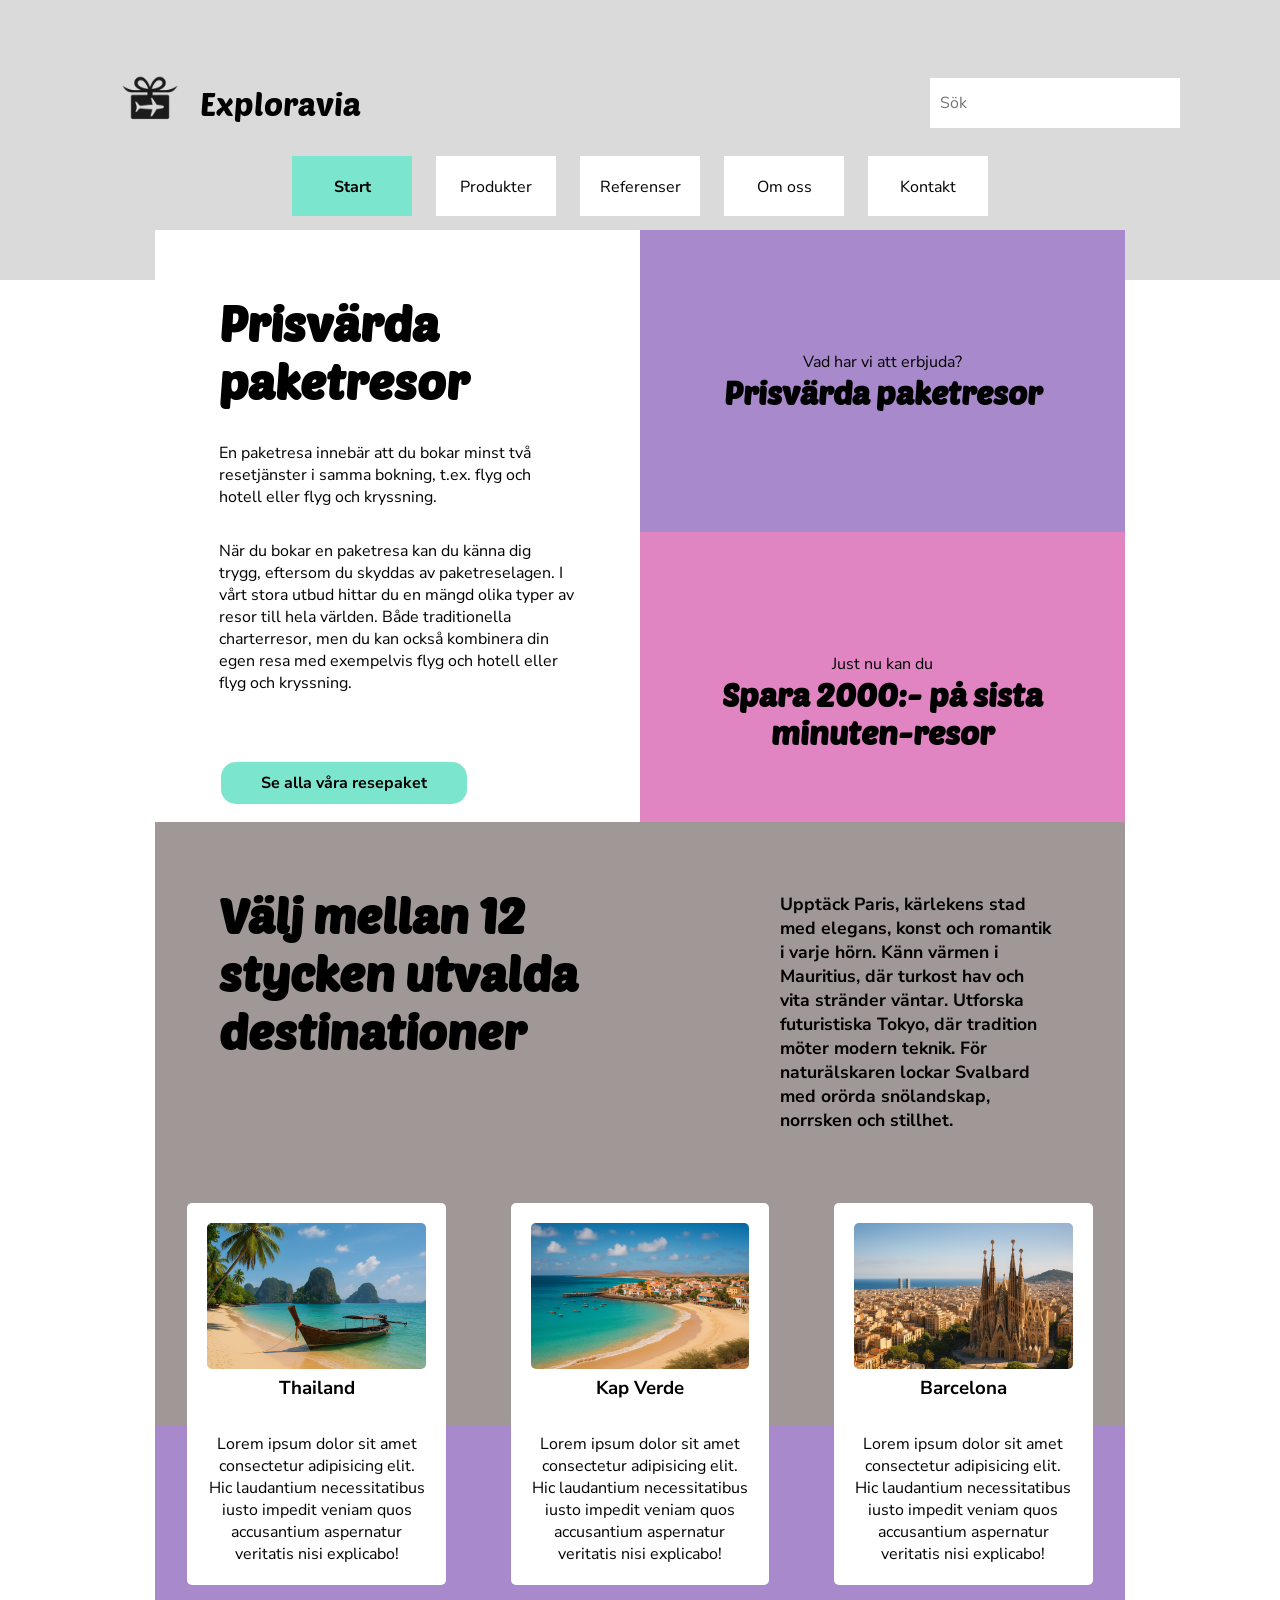
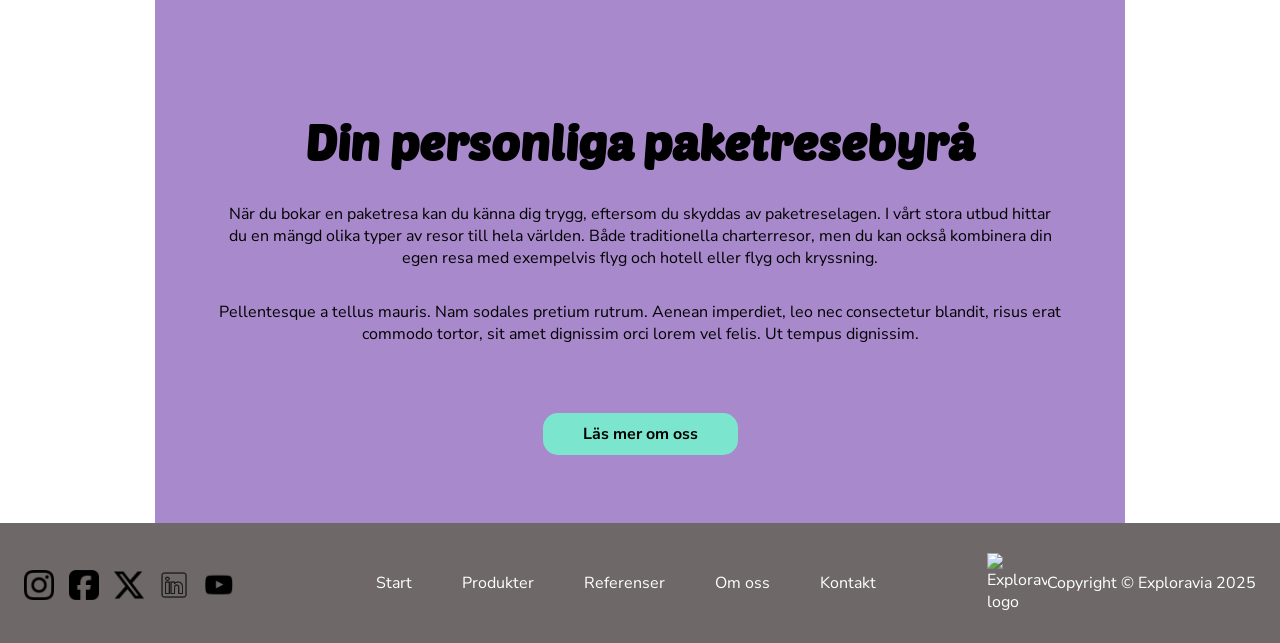
==== index.html @ cede9f7e "Made logo click-able again and css-cleanup" ====
<!DOCTYPE html>
<html lang="en">
<head>
    <meta charset="UTF-8">
    <meta name="viewport" content="width=device-width, initial-scale=1.0">
    <title>Exploravia</title>
    <link rel="preconnect" href="https://fonts.googleapis.com">
    <link rel="preconnect" href="https://fonts.gstatic.com" crossorigin>
    <link href="https://fonts.googleapis.com/css2?family=Nunito+Sans:ital,opsz,wght@0,6..12,200..1000;1,6..12,200..1000&family=Quicksand:wght@300..700&family=Raleway:ital,wght@0,100..900;1,100..900&display=swap" rel="stylesheet">
    <link rel="preconnect" href="https://fonts.googleapis.com">
    <link rel="preconnect" href="https://fonts.gstatic.com" crossorigin>
    <link href="https://fonts.googleapis.com/css2?family=Nunito+Sans:ital,opsz,wght@0,6..12,200..1000;1,6..12,200..1000&family=Poetsen+One&family=Quicksand:wght@300..700&family=Raleway:ital,wght@0,100..900;1,100..900&display=swap" rel="stylesheet">
    <link rel="stylesheet" href="style.css">
</head>
<body>
    <header>
      <div class="logo-search">
        <div class="logo">
          <a href="/index.html">
           <img src="img/Logo-Exploravia.png" alt="Exploravia-logo">
          </a>
          <span class="logo-text">Exploravia</span>
        </div>
        <input type="text" name="Sök" placeholder="Sök" class="search">
      </div>
      <nav class="top-nav">
        <ul class="nav-links">
          <li><a href="/" class="active-page">Start</a></li>
          <li><a href="products.html">Produkter</a></li>
          <li><a href="references.html">Referenser</a></li>
          <li><a href="about.html">Om oss</a></li>
          <li><a href="contact.html">Kontakt</a></li>
        </ul>
      </nav>
    </header>
    <main>
      <div class="index-container">
        <div class="index-item1">
            <div>
                <h1>Prisvärda paketresor</h1>
                <p>En paketresa innebär att du bokar minst två resetjänster i samma bokning, t.ex. flyg och hotell eller flyg och kryssning.</p>
                <p>När du bokar en paketresa kan du känna dig trygg, eftersom du skyddas av paketreselagen. I vårt stora utbud hittar du en mängd olika typer av resor till hela världen. Både traditionella charterresor, men du kan också kombinera din egen resa med exempelvis flyg och hotell eller flyg och kryssning.</p>
                <button><a href="products.html">Se alla våra resepaket</a></button>
            </div>
        </div>
        <div class="index-item2">
            <div>
                <p>Vad har vi att erbjuda?</p>
                <h2>Prisvärda paketresor</h2>
            </div>
        </div>
        <div class="index-item3">
            <div>
              <p>Just nu kan du</p>
              <h2>Spara 2000:- på sista minuten-resor</h2>
            </div>
        </div>
      </div>
      <div class="main-container">
        <div class="main-item1">
            <div>
                <h1>Välj mellan 12 stycken utvalda destinationer</h1>
            </div>
        </div>
        <div class="main-item2">
            <div>
                <p>Upptäck Paris, kärlekens stad med elegans, konst och romantik i varje hörn. Känn värmen i Mauritius, där turkost hav och vita stränder väntar. Utforska futuristiska Tokyo, där tradition möter modern teknik. För naturälskaren lockar Svalbard med orörda snölandskap, norrsken och stillhet.</p>
            </div>
        </div>
    </div>
    <div class="cards-container">
        <div class="card-item1">
            <div class="card">
                <div class="imgcontainer">
                    <img src="img/products/thailand.png">
                </div>
                <h3>Thailand</h3> 
                <p>Lorem ipsum dolor sit amet consectetur adipisicing elit. Hic laudantium necessitatibus iusto impedit veniam quos accusantium aspernatur veritatis nisi explicabo!</p> 
            </div>
        </div>
        <div class="card-item2">
            <div class="card">
                <div class="imgcontainer">
                    <img src="img/products/kap-verde.png">
                </div>
                <h3>Kap Verde</h3> 
                <p>Lorem ipsum dolor sit amet consectetur adipisicing elit. Hic laudantium necessitatibus iusto impedit veniam quos accusantium aspernatur veritatis nisi explicabo!</p> 
            </div>
        </div>
        <div class="card-item3">
            <div class="card">
                <div class="imgcontainer">
                    <img src="img/products/barcelona.png">
                </div>
                <h3>Barcelona</h3> 
                <p>Lorem ipsum dolor sit amet consectetur adipisicing elit. Hic laudantium necessitatibus iusto impedit veniam quos accusantium aspernatur veritatis nisi explicabo!</p> 
            </div>
        </div>
    </div>
      <div class="main-left-container">
          <div class="main-left-item3">
              <div>
                  <h1>Din personliga paketresebyrå</h1>
                  <p>När du bokar en paketresa kan du känna dig trygg, eftersom du skyddas av paketreselagen. I vårt stora utbud hittar du en mängd olika typer av resor till hela världen. Både traditionella charterresor, men du kan också kombinera din egen resa med exempelvis flyg och hotell eller flyg och kryssning.</p>
                  <p>Pellentesque a tellus mauris. Nam sodales pretium rutrum. Aenean imperdiet, leo nec consectetur blandit, risus erat commodo tortor, sit amet dignissim orci lorem vel felis. Ut tempus dignissim.</p>
                  <button><a href="/about.html">Läs mer om oss</a></button>
              </div>
          </div>
      </div>
    </main>
    <footer>
      <div class="footer-socials">
        <ul>
          <li><a target="_blank" href="https://www.instagram.com/"><img src="img/icons/black-instagram-icon.png"></a></li>
          <li><a target="_blank" href="https://www.facebook.com/?locale=sv_SE"><img src="img/icons/facebook-square-black-icon.png"></a>
          <li><a target="_blank" href="https://x.com/"><img src="img/icons/x-social-media-black-icon.png"></a></li>
          <li><a target="_blank" href="https://www.linkedin.com/"><img src="img/icons/icons8-linkedin-50.png"></a></li>
          <li><a target="_blank" href="https://www.youtube.com/"><img src="img/icons/youtube-icon.png"></a></li>
        </ul>
      </div>
      <div class="footer-links">
        <ul>
          <li><a href="/">Start</a></li>
          <li><a href="/products.html">Produkter</a></li>
          <li><a href="/references.html">Referenser</a></li>
          <li><a href="/about.html">Om oss</a></li>
          <li><a href="/contact.html">Kontakt</a></li>
        </ul>
      </div>
      <div class="footer-logo">
        <img src="img/Logo-exploravia.png" alt="Exploravia-logo">
        <div class="footer-copyright">
        <span>Copyright © Exploravia 2025</span>
        </div>
      </div>
    </footer>
</body>
</html>
---- style.css ----
* {
    box-sizing: border-box;
    margin: 0;
    padding: 0;
}

body {
    /* margin: 0 auto;
    padding: 0; */
    /* max-width: 60.625rem;
    background-color: #E5E5E5; */
    font-family: Nunito Sans, 'Gill Sans', 'Gill Sans MT', Calibri, sans-serif;
}

header {
    background-color: #dbdada;
    margin: 0;
    height: 280px;
    display: flex;
    /* justify-content: center;
    align-items: center; */
    flex-direction: column;
    position: relative;
    z-index: 1;
    padding: 0 50px;
}

.logo {
    display: flex;
    align-items: center;
}

.logo-search {
    display: flex;
    justify-content: space-between;
    padding: 50px;
    padding-bottom: 0;
    align-items: center;
}

.logo img {
    width: 100px;
}

.logo-text {
    font-family: Poetsen One, 'Gill Sans', 'Gill Sans MT', Calibri, sans-serif;
    color: #000000;
    font-size: 2em;
}

.search {
    background-color: #FFFFFF;
    color: #000000;
    height: 50px;
    width: 250px;
    padding: 10px;
    border: none;
    font-family: Nunito Sans, 'Gill Sans', 'Gill Sans MT', Calibri, sans-serif;
    font-size: 100%;
    box-sizing: border-box;
    transition: 0.1s;
}

.search:focus {
    outline: none;
    border: 3px solid #A889CB;
}

.top-nav {
    display: flex;
    justify-content: center;
    align-items: center;
    gap: 24px;
}

.nav-links {
    display: flex;
    gap: 24px;
    list-style-type: none;
    margin: 0;
    padding: 0;
}

.nav-links li {
    float: left;
}

.nav-links li a:hover {
    background-color: #7CE5CD;
    font-weight: bold;
}

.nav-links li a.active-page {
    background-color: #7CE5CD;
    font-weight: bold;
}

.top-nav a {
    background-color: #FFFFFF;
    height: 60px;
    width: 120px;
    text-decoration: none;
    color: #000000;
    padding: 20px;
    text-align: center;
    display: block;
}

.contact-page {
    display: flex;
    flex-direction: column;
    align-items: center;
    width: 970px;
    position: relative;
    z-index: 2;
    margin-top: -50px;
}

.contact-page h1 {
    padding: 20px;
}

.contact-page h2 {
    padding: 40px;
}

.contact-head-background {
    background-color: #E085C2;
    width: 970px;
    text-align: center;
}

.contact-boxes {
    display: flex;
    flex-direction: row;
    background-color: #dbdada;
    width: 970px;
    justify-content: space-around;
}

.contact-info {
    display: flex;
    flex-direction: column;
    padding: 20px;
    width: 500px;
    gap: 40px;
}

.contact-info-head {
    text-align: center;
}

.icon-text-alignment {
    display: flex;
    flex-direction: row;
    justify-content: space-around;
    margin-top: 20px;
}

.contact-info p, .contact-info span {
    font-size:1.25em;
}

.contact-icons {
    display:flex;
    flex-direction: column;
    gap: 50px;
}

.contact-icons-text {
    display:flex;
    flex-direction: column;
    justify-content: center;
    gap: 128px;
}

.form {
    padding: 20px;
}

form {
    display: flex;
    flex-direction: column;
    width: 380px;
}

form input[type=text], form input[type=email], textarea, select {
    width: 100%;
    padding: 10px;
    border: none;
    font-family: Nunito Sans, 'Gill Sans', 'Gill Sans MT', Calibri, sans-serif;
    font-size: 100%;
    box-sizing: border-box;
    transition: 0.1s;
    color: #000000;
    margin-bottom: 30px;
}

form input[type=text]:focus {
    outline: none;
    border: 3px solid #A889CB;
}

form input[type=email]:focus {
    outline: none;
    border: 3px solid #A889CB;
}

select:focus {
    outline: none;
    border: 3px solid #A889CB;
}

select:hover {
    cursor: pointer;
    text-decoration: underline;
}

textarea {
    resize: none;
    height: 250px;
}

textarea:focus {
    outline: none;
    border: 3px solid #A889CB;
}

input[type=submit] {
    background-color: #7CE5CD;
    border: none;
    font-family: Nunito Sans, 'Gill Sans', 'Gill Sans MT', Calibri, sans-serif;
    padding: 8px;
    width: 80px;
}

input[type=submit]:hover {
    cursor: pointer;
    font-weight: bold;
}

.contact-location {
    display: flex;
    background-color: #dbdada;
    width: 970px;
    flex-direction: column;
    align-items: center;
    padding: 80px;
    gap: 30px;
}

.contact-location p {
    max-width: 600px;
    text-align: center;
    margin-top: -30px;
    
}

.contact-pin img {
    max-width: 100px;
    margin-bottom: 20px;
}

.business-image img {
    max-width: 400px;
}

h1 {
    font-size: 3em;
    font-family: Poetsen One, 'Gill Sans', 'Gill Sans MT', Calibri, sans-serif;
}

h2 {
    font-size: 2em;
    font-family: Poetsen One, 'Gill Sans', 'Gill Sans MT', Calibri, sans-serif;
}

.history-left-container {
    display: grid;
    padding: 0em;
    grid-template-columns: 2fr 4fr;
    grid-template-rows: auto auto;
    background-color: #A09797;
}

.history-left-item1 {
    grid-row-start: 1;
    grid-row-end: 2;
    grid-column-start: 1;
    grid-column-end: 2;
    display: flex;
    justify-content: center;
    align-items: center;
    padding: 4em;
    background-color: #E085C2;
}

.history-left-item2 {
    grid-row-start: 1;
    grid-row-end: 2;
    grid-column-start: 2;
    grid-column-end: 3;
    display: flex;
    justify-content: center;
    align-items: center;
    padding: 4em;
    background-color: #EEEEEE;
}

.history-left-item3 {
    grid-row-start: 1;
    grid-row-end: 2;
    grid-column-start: 1;
    grid-column-end: 2;
    display: flex;
    justify-content: center;
    align-items: center;
    padding: 4em;
    background-color: #A889CB;
}

.history-left-item4 {
    grid-row-start: 1;
    grid-row-end: 2;
    grid-column-start: 2;
    grid-column-end: 3;
    display: flex;
    justify-content: center;
    align-items: center;
    padding: 4em;
    background-color: #EEEEEE;
}

.history-left-item5 {
    grid-row-start: 1;
    grid-row-end: 2;
    grid-column-start: 1;
    grid-column-end: 2;
    display: flex;
    justify-content: center;
    align-items: center;
    padding: 4em;
    background-color: #7CE5CD;
}

.history-left-item6 {
    grid-row-start: 1;
    grid-row-end: 2;
    grid-column-start: 2;
    grid-column-end: 3;
    display: flex;
    justify-content: center;
    align-items: center;
    padding: 4em;
    background-color: #EEEEEE;
}

.history-right-container {
    display: grid;
    padding: 0em;
    grid-template-columns: 4fr 2fr;
    grid-template-rows: auto auto;
}

.history-right-item1 {
    /* padding: 0 2em; */
    grid-row-start: 2;
    grid-row-end: 3;
    grid-column-start: 1;
    grid-column-end: 2;
    display: flex;
    justify-content: center;
    align-items: flex-start;
    padding: 4em;
    background-color: #FFFFFF;
}

.history-right-item2 {
    grid-row-start: 2;
    grid-row-end: 3;
    grid-column-start: 2;
    grid-column-end: 3;
    display: flex;
    justify-content: center;
    align-items: center;
    text-align: center;
    background-color: #7CE5CD;
}

.history-right-item3 {
    /* padding: 0 2em; */
    grid-row-start: 2;
    grid-row-end: 3;
    grid-column-start: 1;
    grid-column-end: 2;
    display: flex;
    justify-content: center;
    align-items: flex-start;
    padding: 4em;
    background-color: #FFFFFF;
}

.history-right-item4 {
    grid-row-start: 2;
    grid-row-end: 3;
    grid-column-start: 2;
    grid-column-end: 3;
    display: flex;
    justify-content: center;
    align-items: center;
    text-align: center;
    background-color: #E085C2;
}

.cards-container {
    display: grid;
    grid-template-columns: 1fr 1fr 1fr;
    grid-template-rows: 1fr;
    padding: 0;
    background-color: #A09797;
}

.card {
    text-align: center;
    background-color: #fff;
    width: 80%;
    padding: 20px;
    border-radius: 5px;
    display: flex;
    flex-direction: column;
    justify-content: space-between;
    /* align-items: center; */
}

.card img {
    max-width: 100%;
    height: auto;
    border-radius: 5px;
}

.card-item1, .card-item2, .card-item3, .card-item4, .card-item5, .card-item6, .card-item7, .card-item8, .card-item9, .card-item10, .card-item11, .card-item12 {
    display: flex;
    justify-content: center;
    padding: 0;
    padding-bottom: 4rem;
}

.card-item1 {
    grid-row-start: 1;
    grid-row-end: 1;
    grid-column-start: 1;
    grid-column-end: 2;
}

.card-item2 {
    grid-row-start: 1;
    grid-row-end: 1;
    grid-column-start: 2;
    grid-column-end: 3;
}

.card-item3 {
    grid-row-start: 1;
    grid-row-end: 1;
    grid-column-start: 3;
    grid-column-end: 4;
}

.card-item1, .card-item2, .card-item3 {
    background: linear-gradient(#A09797 50%, #A889CB 50%);
}

.card-item4, .card-item5, .card-item6, .card-item7, .card-item8, .card-item9, .card-item10, .card-item11, .card-item12 {
    background:#A889CB 100%;
}

.index-container {
    display: grid;
    padding: 0em;
    grid-template-columns: 1fr 1fr;
    grid-template-rows: auto auto;
    position: relative;
    z-index: 2;
    margin-top: -50px;
}

.index-item1 {
    grid-row-start: 1;
    grid-row-end: 3;
    grid-column-start: 1;
    grid-column-end: 2;
    display: flex;
    justify-content: center;
    align-items: flex-start;
    background-color: #FFFFFF;
    padding: 4rem;
}

.index-item2 {
    grid-row-start: 1;
    grid-row-end: 2;
    grid-column-start: 2;
    grid-column-end: 3;
    display: flex;
    justify-content: center;
    align-items: center;
    text-align: center;
    background-color: #A889CB;
    padding: 4rem;
}

.index-item3 {
    /* padding: 0 2em; */
    grid-row-start: 2;
    grid-row-end: 3;
    grid-column-start: 2;
    grid-column-end: 3;
    justify-content: center;
    display: flex;
    align-items: center;
    text-align: center;
    background-color: #E085C2;
    padding: 4rem;
}

.index-item4 {
    grid-row-start: 2;
    grid-row-end: 3;
    grid-column-start: 2;
    grid-column-end: 3;
    justify-content: center;
    display: flex;
    align-items: center;
    text-align: center;
}

.main-container {
    display: grid;
    padding: 0em;
    grid-template-columns: 4fr 3fr;
    grid-template-rows: auto auto;
    background-color: #A09797;
    position: relative;
    z-index: 2;
    margin-top: -50px;

}

.main-item1 {
    /* padding: 0em; */
    grid-row-start: 1;
    grid-row-end: 1;
    grid-column-start: 1;
    grid-column-end: 2;
    display: flex;
    align-items: flex-start;
    justify-content: center;
    padding: 4em;
}

.main-item2 {
    /* padding: 0em; */
    grid-row-start: 1;
    grid-row-end: 1;
    grid-column-start: 2;
    grid-column-end: 3;
    display: flex;
    align-items: flex-start;
    justify-content: center;
    padding: 4em;
    font-weight: bold;
    font-size: 1.1em;
}

.main-item3 {
    /* padding: 0em; */
    grid-row-start: 2;
    grid-row-end: 2;
    grid-column-start: 1;
    grid-column-end: 3;
    display: flex;
    align-items: flex-start;
    justify-content: center;
    padding: 0 4em 4em 4em;
}

 p {
    margin: 2em 0;
}

 p:last-child {
    margin-bottom: 0;
}

main {
    margin: 0 auto;
    padding: 0;
    max-width: 60.625rem;
    background-color: #A09797;
    position: relative;
    z-index: 2;
    margin-top: -50px;
}

.main-left-container {
    display: grid;
    padding: 0em;
    grid-template-columns: 4fr 3fr;
    grid-template-rows: auto auto;
    background-color: #A09797;

}

.main-left-item1 {
    grid-row-start: 1;
    grid-row-end: 2;
    grid-column-start: 1;
    grid-column-end: 2;
    display: flex;
    justify-content: center;
    align-items: flex-start;
    padding: 4em;
    background-color: #FFFFFF;
}

.main-left-item2 {
    grid-row-start: 1;
    grid-row-end: 2;
    grid-column-start: 2;
    grid-column-end: 3;
    display: flex;
    justify-content: center;
    align-items: center;
    text-align: center;
    background-color: #A889CB;
}

.main-left-item2 p, .main-item2 p, .index-item2 p, .index-item3 p, .main-item3 p:first-child {
    margin: 0;
}

.main-left-item3 {
    grid-row-start: 1;
    grid-row-end: 2;
    grid-column-start: 1;
    grid-column-end: 3;
    display: flex;
    justify-content: center;
    align-items: center;
    text-align: center;
    padding: 4em;
    background-color: #A889CB;
}

.main-left-item4 {
    grid-row-start: 1;
    grid-row-end: 2;
    grid-column-start: 1;
    grid-column-end: 3;
    display: flex;
    justify-content: center;
    align-items: center;
    text-align: center;
    padding: 4em;
    background-color: #A09797;
}

button a {
    color: #000;
    text-decoration: none;
}

button {
    background-color: #7CE5CD;
    font-family: Nunito Sans, 'Gill Sans', 'Gill Sans MT', Calibri, sans-serif;
    border: none;
    border-radius: 15px;
    font-weight: bold;
    padding: 10px 40px;
    text-align: center;
    display: inline-block;
    margin: 4px 2px;
    cursor: pointer;
    transition-duration: 0.3s;
    margin-top: 36px;
    font-size: medium;
}

button:hover {
    box-shadow: 0 0 6px 6px rgba(110, 104, 104, 0.28);
}

.index-container button {
    background-color: #7CE5CD;
    color: #fff;
}

.references-container {
    display: grid;
    grid-template-rows: auto auto;
    grid-template-columns: 1fr 1fr 1fr;
}

.references-item1, .references-item2, .references-item3, .references-item4, .references-item5, .references-item6, .references-item8 {
    padding: 2em;
}

div[class^="references-item"] {
    text-align: center;
}

.references-item1 {
    grid-row-start: 1;
    grid-row-end: 2;
    grid-column-start: 1;
    grid-column-end: 2;
    background-color: #E085C2;
    display: flex;
    align-items: flex-start;
}

.references-item2 {
    grid-row-start: 1;
    grid-row-end: 2;
    grid-column-start: 2;
    grid-column-end: 3;
    background-color: #D9D9D9;
    display: flex;
    align-items: flex-start;
}

.references-item3 {
    grid-row-start: 1;
    grid-row-end: 2;
    grid-column-start: 3;
    grid-column-end: 4;
    background-color: #7CE5CD;
    display: flex;
    align-items: flex-start;
}

.references-item4 {
    grid-row-start: 2;
    grid-row-end: 3;
    grid-column-start: 1;
    grid-column-end: 2;
    background-color: #D9D9D9;
    display: flex;
    align-items: flex-start;
}

.references-item5 {
    grid-row-start: 2;
    grid-row-end: 3;
    grid-column-start: 2;
    grid-column-end: 3;
    background-color: #A889CB;
    display: flex;
    align-items: flex-start;
}

.references-item6 {
    grid-row-start: 2;
    grid-row-end: 3;
    grid-column-start: 3;
    grid-column-end: 4;
    background-color: #D9D9D9;
    display: flex;
    align-items: flex-start;
}

footer {
    background-color: #6E6868;
    color: #ffffff;
    padding: 1.5em;
    display: flex;
    justify-content: space-between;
    align-items: center;
    height: 120px;
}

footer ul {
    padding: 0;
    list-style: none;
}

footer ul li a {
    text-decoration: none;
}

footer ul li a:hover {
    font-weight: bold;
}

footer ul li a {
    color: #ffffff;
}

.footer-socials img {
    max-height: 30px;
}

.footer-socials {
    margin-top: 10px;
    display: flex;
    align-items: center;
    max-height: 30px;

}

.footer-socials ul {
    display: flex;
    gap: 15px;
    align-items: center;
    max-height: 30px;
}

.footer-links ul {
    display: flex;
    align-items: center;
    gap: 50px;
    margin-left: 30px;
}

.footer-logo {
    display: flex;
    align-items: center;  
}

.footer-logo img {
    width: 60px;    
}
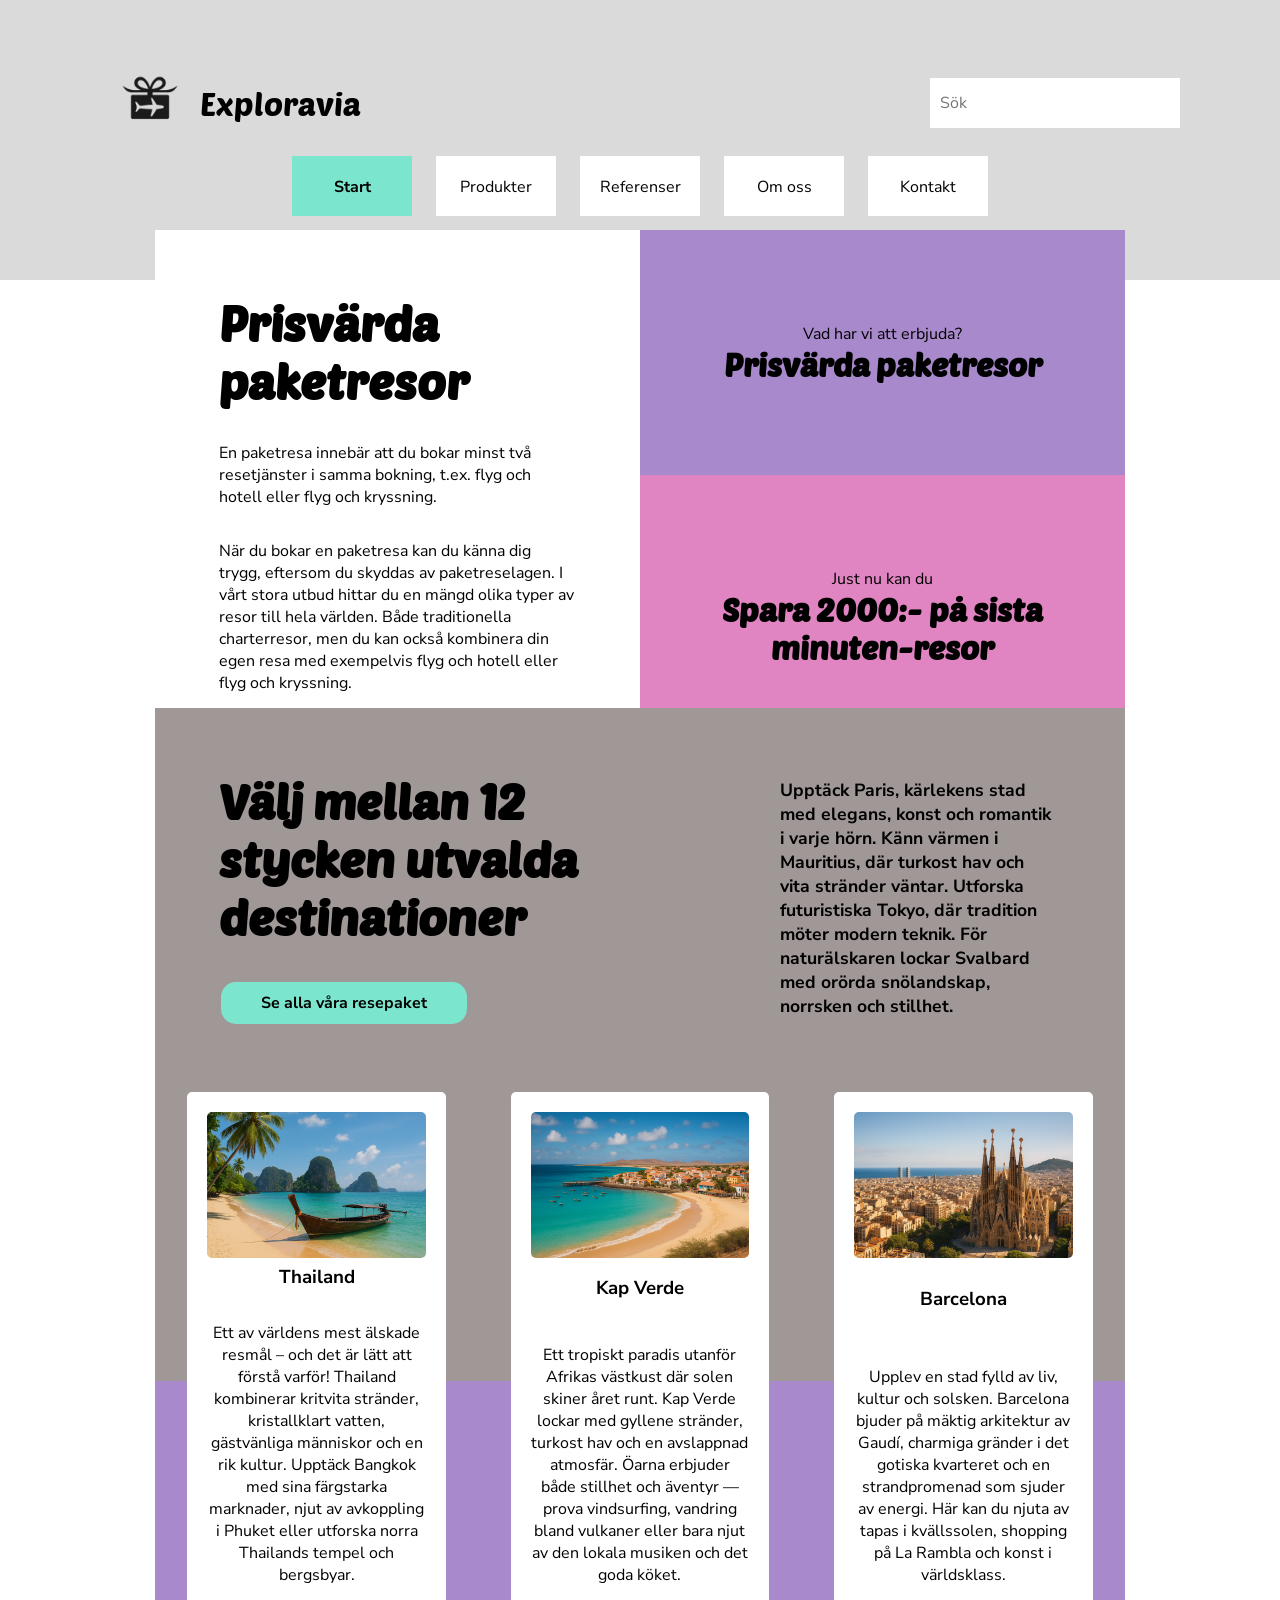
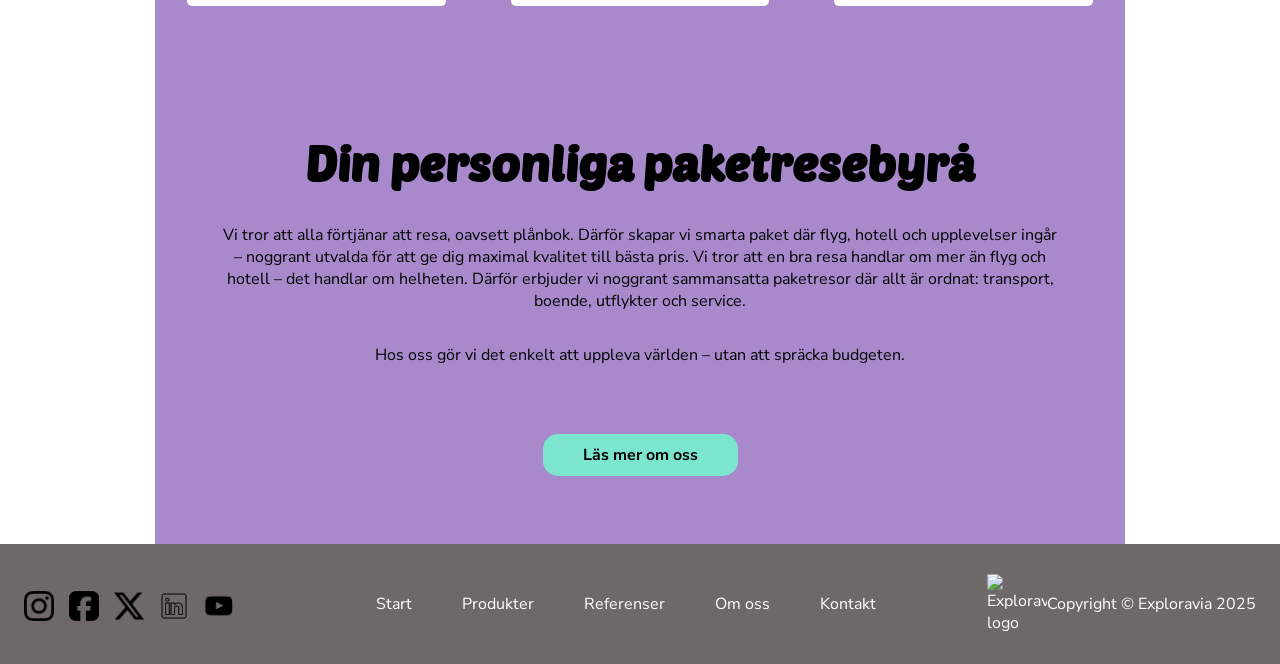
==== commit ff346778: "added container text" ====
--- a/index.html
+++ b/index.html
@@ -16,8 +16,8 @@
     <header>
       <div class="logo-search">
         <div class="logo">
-          <a href="/index.html">
-           <img src="img/Logo-Exploravia.png" alt="Exploravia-logo">
+          <a href="/">
+           <img src="img/Logo-Exploravia.png">
           </a>
           <span class="logo-text">Exploravia</span>
         </div>
@@ -40,7 +40,6 @@
                 <h1>Prisvärda paketresor</h1>
                 <p>En paketresa innebär att du bokar minst två resetjänster i samma bokning, t.ex. flyg och hotell eller flyg och kryssning.</p>
                 <p>När du bokar en paketresa kan du känna dig trygg, eftersom du skyddas av paketreselagen. I vårt stora utbud hittar du en mängd olika typer av resor till hela världen. Både traditionella charterresor, men du kan också kombinera din egen resa med exempelvis flyg och hotell eller flyg och kryssning.</p>
-                <button><a href="products.html">Se alla våra resepaket</a></button>
             </div>
         </div>
         <div class="index-item2">
@@ -60,6 +59,7 @@
         <div class="main-item1">
             <div>
                 <h1>Välj mellan 12 stycken utvalda destinationer</h1>
+                <button><a href="products.html">Se alla våra resepaket</a></button>
             </div>
         </div>
         <div class="main-item2">
@@ -75,7 +75,7 @@
                     <img src="img/products/thailand.png">
                 </div>
                 <h3>Thailand</h3> 
-                <p>Lorem ipsum dolor sit amet consectetur adipisicing elit. Hic laudantium necessitatibus iusto impedit veniam quos accusantium aspernatur veritatis nisi explicabo!</p> 
+                <p>Ett av världens mest älskade resmål – och det är lätt att förstå varför! Thailand kombinerar kritvita stränder, kristallklart vatten, gästvänliga människor och en rik kultur. Upptäck Bangkok med sina färgstarka marknader, njut av avkoppling i Phuket eller utforska norra Thailands tempel och bergsbyar.</p> 
             </div>
         </div>
         <div class="card-item2">
@@ -84,7 +84,7 @@
                     <img src="img/products/kap-verde.png">
                 </div>
                 <h3>Kap Verde</h3> 
-                <p>Lorem ipsum dolor sit amet consectetur adipisicing elit. Hic laudantium necessitatibus iusto impedit veniam quos accusantium aspernatur veritatis nisi explicabo!</p> 
+                <p>Ett tropiskt paradis utanför Afrikas västkust där solen skiner året runt. Kap Verde lockar med gyllene stränder, turkost hav och en avslappnad atmosfär. Öarna erbjuder både stillhet och äventyr — prova vindsurfing, vandring bland vulkaner eller bara njut av den lokala musiken och det goda köket.</p> 
             </div>
         </div>
         <div class="card-item3">
@@ -93,7 +93,7 @@
                     <img src="img/products/barcelona.png">
                 </div>
                 <h3>Barcelona</h3> 
-                <p>Lorem ipsum dolor sit amet consectetur adipisicing elit. Hic laudantium necessitatibus iusto impedit veniam quos accusantium aspernatur veritatis nisi explicabo!</p> 
+                <p>Upplev en stad fylld av liv, kultur och solsken. Barcelona bjuder på mäktig arkitektur av Gaudí, charmiga gränder i det gotiska kvarteret och en strandpromenad som sjuder av energi. Här kan du njuta av tapas i kvällssolen, shopping på La Rambla och konst i världsklass.</p> 
             </div>
         </div>
     </div>
@@ -101,8 +101,8 @@
           <div class="main-left-item3">
               <div>
                   <h1>Din personliga paketresebyrå</h1>
-                  <p>När du bokar en paketresa kan du känna dig trygg, eftersom du skyddas av paketreselagen. I vårt stora utbud hittar du en mängd olika typer av resor till hela världen. Både traditionella charterresor, men du kan också kombinera din egen resa med exempelvis flyg och hotell eller flyg och kryssning.</p>
-                  <p>Pellentesque a tellus mauris. Nam sodales pretium rutrum. Aenean imperdiet, leo nec consectetur blandit, risus erat commodo tortor, sit amet dignissim orci lorem vel felis. Ut tempus dignissim.</p>
+                  <p>Vi tror att alla förtjänar att resa, oavsett plånbok. Därför skapar vi smarta paket där flyg, hotell och upplevelser ingår – noggrant utvalda för att ge dig maximal kvalitet till bästa pris. Vi tror att en bra resa handlar om mer än flyg och hotell – det handlar om helheten. Därför erbjuder vi noggrant sammansatta paketresor där allt är ordnat: transport, boende, utflykter och service.</p>
+                  <p>Hos oss gör vi det enkelt att uppleva världen – utan att spräcka budgeten.</p>
                   <button><a href="/about.html">Läs mer om oss</a></button>
               </div>
           </div>
@@ -111,11 +111,11 @@
     <footer>
       <div class="footer-socials">
         <ul>
-          <li><a target="_blank" href="https://www.instagram.com/"><img src="img/icons/black-instagram-icon.png"></a></li>
-          <li><a target="_blank" href="https://www.facebook.com/?locale=sv_SE"><img src="img/icons/facebook-square-black-icon.png"></a>
-          <li><a target="_blank" href="https://x.com/"><img src="img/icons/x-social-media-black-icon.png"></a></li>
-          <li><a target="_blank" href="https://www.linkedin.com/"><img src="img/icons/icons8-linkedin-50.png"></a></li>
-          <li><a target="_blank" href="https://www.youtube.com/"><img src="img/icons/youtube-icon.png"></a></li>
+          <li><a target="_blank" href="https://www.instagram.com/"><img src="img/black-instagram-icon.png"></a></li>
+          <li><a target="_blank" href="https://www.facebook.com/?locale=sv_SE"><img src="img/facebook-square-black-icon.png"></a>
+          <li><a target="_blank" href="https://x.com/"><img src="img/x-social-media-black-icon.png"></a></li>
+          <li><a target="_blank" href="https://www.linkedin.com/"><img src="img/icons8-linkedin-50.png"></a></li>
+          <li><a target="_blank" href="https://www.youtube.com/"><img src="img/youtube-icon.png"></a></li>
         </ul>
       </div>
       <div class="footer-links">
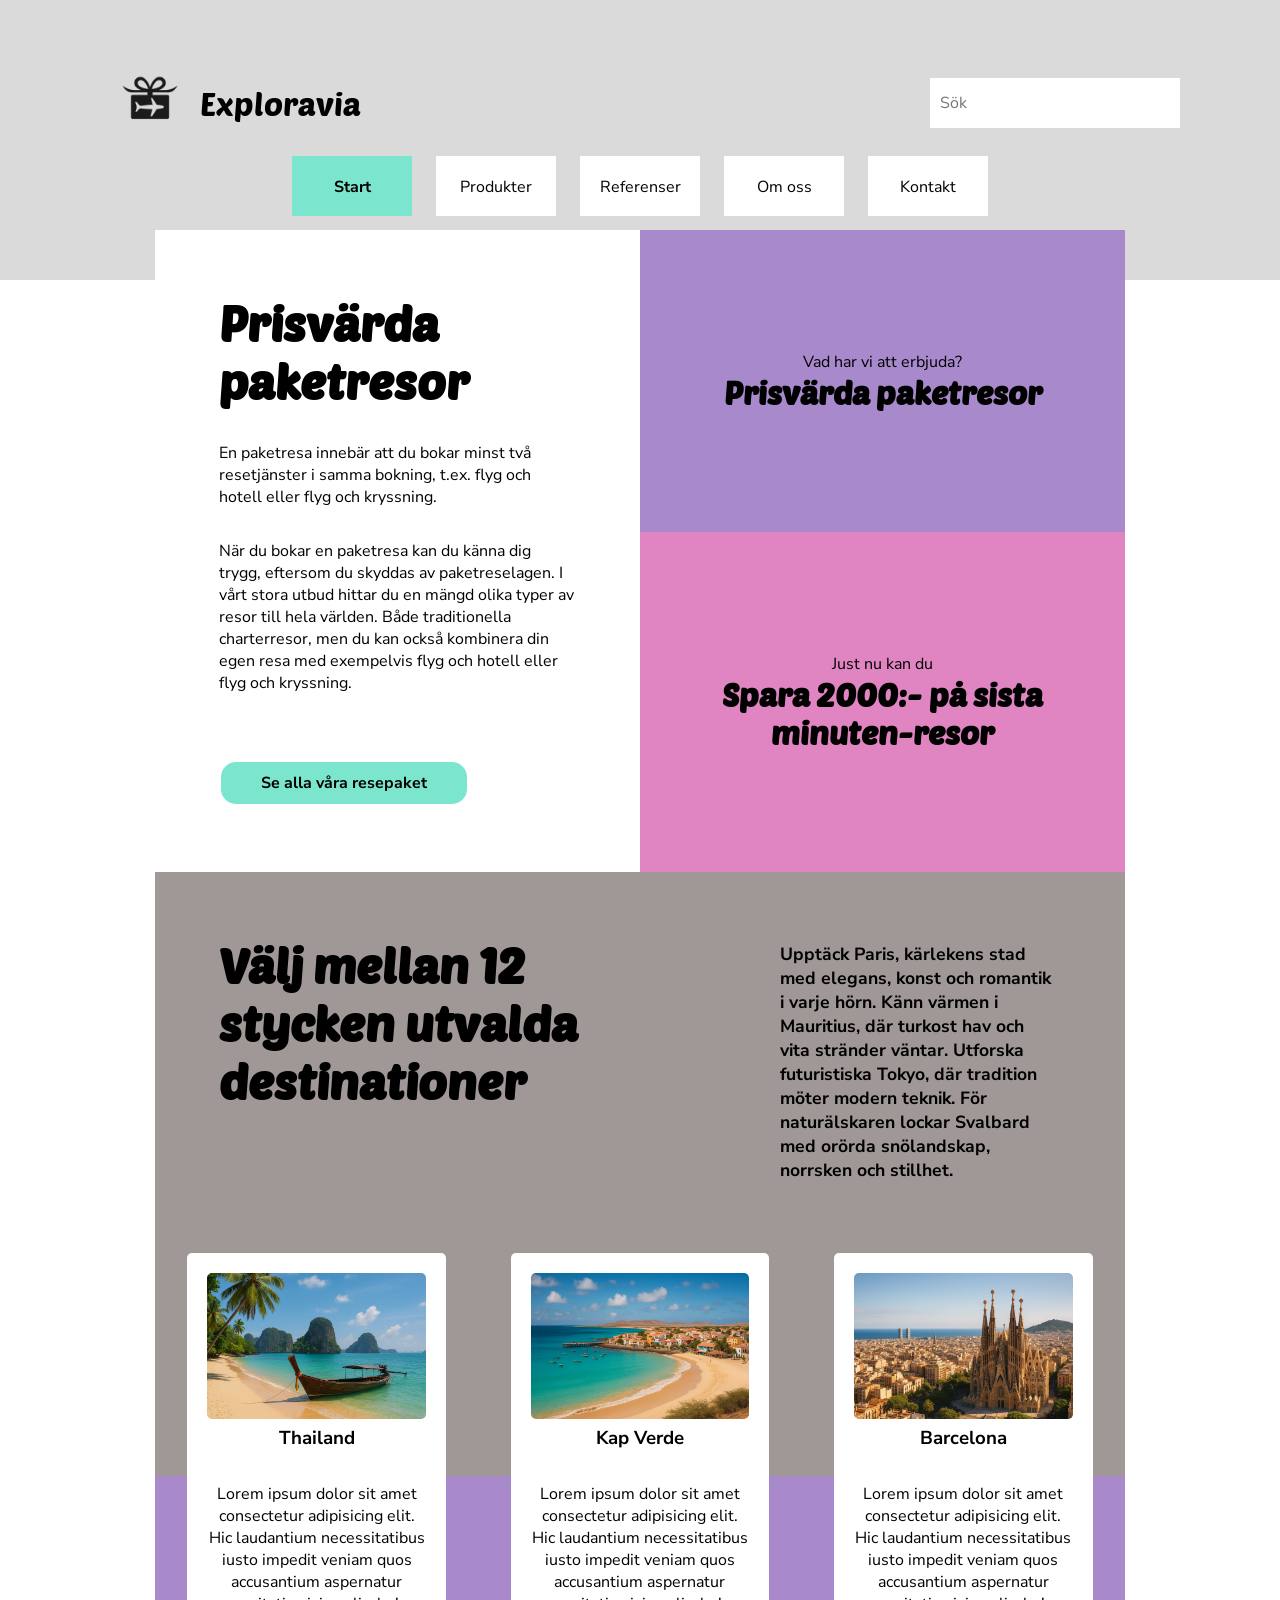
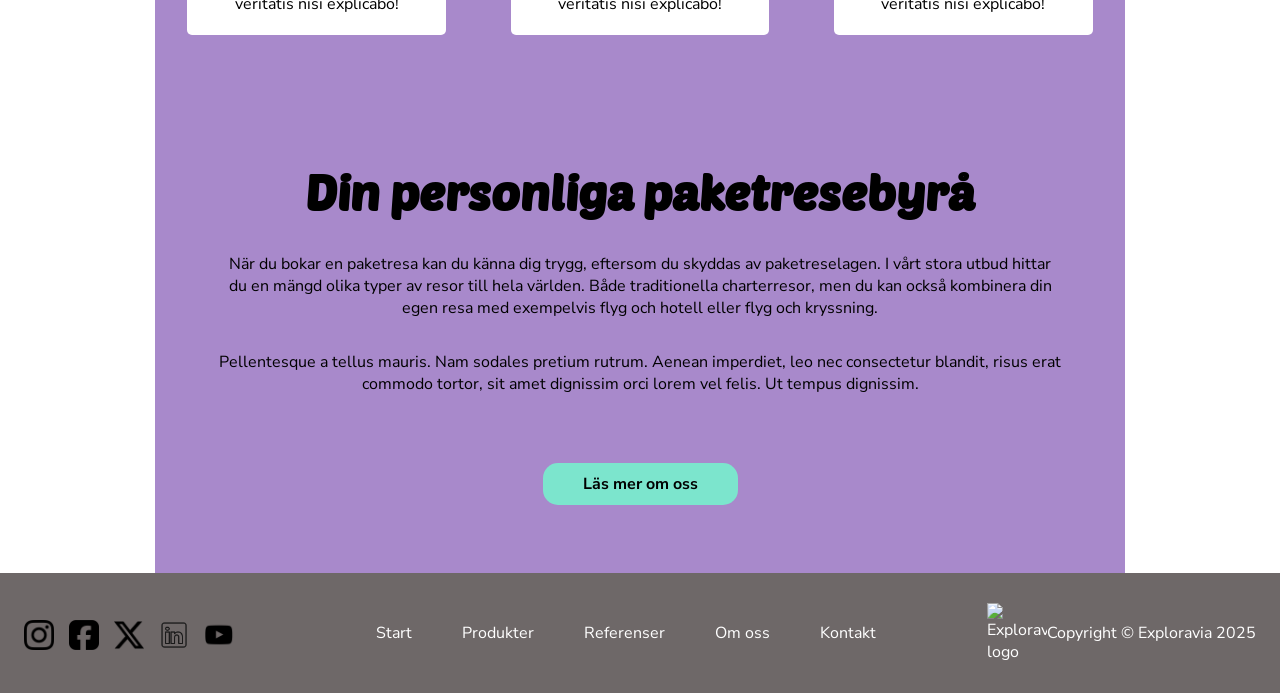
==== commit 480925e5: "Fixed faulty margin and paths to images" ====
--- a/index.html
+++ b/index.html
@@ -16,10 +16,12 @@
     <header>
       <div class="logo-search">
         <div class="logo">
-          <a href="/">
-           <img src="img/Logo-Exploravia.png">
+          <a href="/index.html">
+           <img src="img/Logo-Exploravia.png" alt="Exploravia-logo">
           </a>
-          <span class="logo-text">Exploravia</span>
+          <a href="/index.html">
+            <span class="logo-text">Exploravia</span>
+          </a>
         </div>
         <input type="text" name="Sök" placeholder="Sök" class="search">
       </div>
@@ -40,6 +42,7 @@
                 <h1>Prisvärda paketresor</h1>
                 <p>En paketresa innebär att du bokar minst två resetjänster i samma bokning, t.ex. flyg och hotell eller flyg och kryssning.</p>
                 <p>När du bokar en paketresa kan du känna dig trygg, eftersom du skyddas av paketreselagen. I vårt stora utbud hittar du en mängd olika typer av resor till hela världen. Både traditionella charterresor, men du kan också kombinera din egen resa med exempelvis flyg och hotell eller flyg och kryssning.</p>
+                <button><a href="products.html">Se alla våra resepaket</a></button>
             </div>
         </div>
         <div class="index-item2">
@@ -59,7 +62,6 @@
         <div class="main-item1">
             <div>
                 <h1>Välj mellan 12 stycken utvalda destinationer</h1>
-                <button><a href="products.html">Se alla våra resepaket</a></button>
             </div>
         </div>
         <div class="main-item2">
@@ -75,7 +77,7 @@
                     <img src="img/products/thailand.png">
                 </div>
                 <h3>Thailand</h3> 
-                <p>Ett av världens mest älskade resmål – och det är lätt att förstå varför! Thailand kombinerar kritvita stränder, kristallklart vatten, gästvänliga människor och en rik kultur. Upptäck Bangkok med sina färgstarka marknader, njut av avkoppling i Phuket eller utforska norra Thailands tempel och bergsbyar.</p> 
+                <p>Lorem ipsum dolor sit amet consectetur adipisicing elit. Hic laudantium necessitatibus iusto impedit veniam quos accusantium aspernatur veritatis nisi explicabo!</p> 
             </div>
         </div>
         <div class="card-item2">
@@ -84,7 +86,7 @@
                     <img src="img/products/kap-verde.png">
                 </div>
                 <h3>Kap Verde</h3> 
-                <p>Ett tropiskt paradis utanför Afrikas västkust där solen skiner året runt. Kap Verde lockar med gyllene stränder, turkost hav och en avslappnad atmosfär. Öarna erbjuder både stillhet och äventyr — prova vindsurfing, vandring bland vulkaner eller bara njut av den lokala musiken och det goda köket.</p> 
+                <p>Lorem ipsum dolor sit amet consectetur adipisicing elit. Hic laudantium necessitatibus iusto impedit veniam quos accusantium aspernatur veritatis nisi explicabo!</p> 
             </div>
         </div>
         <div class="card-item3">
@@ -93,7 +95,7 @@
                     <img src="img/products/barcelona.png">
                 </div>
                 <h3>Barcelona</h3> 
-                <p>Upplev en stad fylld av liv, kultur och solsken. Barcelona bjuder på mäktig arkitektur av Gaudí, charmiga gränder i det gotiska kvarteret och en strandpromenad som sjuder av energi. Här kan du njuta av tapas i kvällssolen, shopping på La Rambla och konst i världsklass.</p> 
+                <p>Lorem ipsum dolor sit amet consectetur adipisicing elit. Hic laudantium necessitatibus iusto impedit veniam quos accusantium aspernatur veritatis nisi explicabo!</p> 
             </div>
         </div>
     </div>
@@ -101,8 +103,8 @@
           <div class="main-left-item3">
               <div>
                   <h1>Din personliga paketresebyrå</h1>
-                  <p>Vi tror att alla förtjänar att resa, oavsett plånbok. Därför skapar vi smarta paket där flyg, hotell och upplevelser ingår – noggrant utvalda för att ge dig maximal kvalitet till bästa pris. Vi tror att en bra resa handlar om mer än flyg och hotell – det handlar om helheten. Därför erbjuder vi noggrant sammansatta paketresor där allt är ordnat: transport, boende, utflykter och service.</p>
-                  <p>Hos oss gör vi det enkelt att uppleva världen – utan att spräcka budgeten.</p>
+                  <p>När du bokar en paketresa kan du känna dig trygg, eftersom du skyddas av paketreselagen. I vårt stora utbud hittar du en mängd olika typer av resor till hela världen. Både traditionella charterresor, men du kan också kombinera din egen resa med exempelvis flyg och hotell eller flyg och kryssning.</p>
+                  <p>Pellentesque a tellus mauris. Nam sodales pretium rutrum. Aenean imperdiet, leo nec consectetur blandit, risus erat commodo tortor, sit amet dignissim orci lorem vel felis. Ut tempus dignissim.</p>
                   <button><a href="/about.html">Läs mer om oss</a></button>
               </div>
           </div>
@@ -111,11 +113,11 @@
     <footer>
       <div class="footer-socials">
         <ul>
-          <li><a target="_blank" href="https://www.instagram.com/"><img src="img/black-instagram-icon.png"></a></li>
-          <li><a target="_blank" href="https://www.facebook.com/?locale=sv_SE"><img src="img/facebook-square-black-icon.png"></a>
-          <li><a target="_blank" href="https://x.com/"><img src="img/x-social-media-black-icon.png"></a></li>
-          <li><a target="_blank" href="https://www.linkedin.com/"><img src="img/icons8-linkedin-50.png"></a></li>
-          <li><a target="_blank" href="https://www.youtube.com/"><img src="img/youtube-icon.png"></a></li>
+          <li><a target="_blank" href="https://www.instagram.com/"><img src="img/icons/black-instagram-icon.png"></a></li>
+          <li><a target="_blank" href="https://www.facebook.com/?locale=sv_SE"><img src="img/icons/facebook-square-black-icon.png"></a>
+          <li><a target="_blank" href="https://x.com/"><img src="img/icons/x-social-media-black-icon.png"></a></li>
+          <li><a target="_blank" href="https://www.linkedin.com/"><img src="img/icons/icons8-linkedin-50.png"></a></li>
+          <li><a target="_blank" href="https://www.youtube.com/"><img src="img/icons/youtube-icon.png"></a></li>
         </ul>
       </div>
       <div class="footer-links">
--- a/style.css
+++ b/style.css
@@ -48,6 +48,9 @@
     font-size: 2em;
 }
 
+.logo a {
+    text-decoration: none;
+}
 .search {
     background-color: #FFFFFF;
     color: #000000;
@@ -541,9 +544,6 @@
     grid-template-rows: auto auto;
     background-color: #A09797;
     position: relative;
-    z-index: 2;
-    margin-top: -50px;
-
 }
 
 .main-item1 {
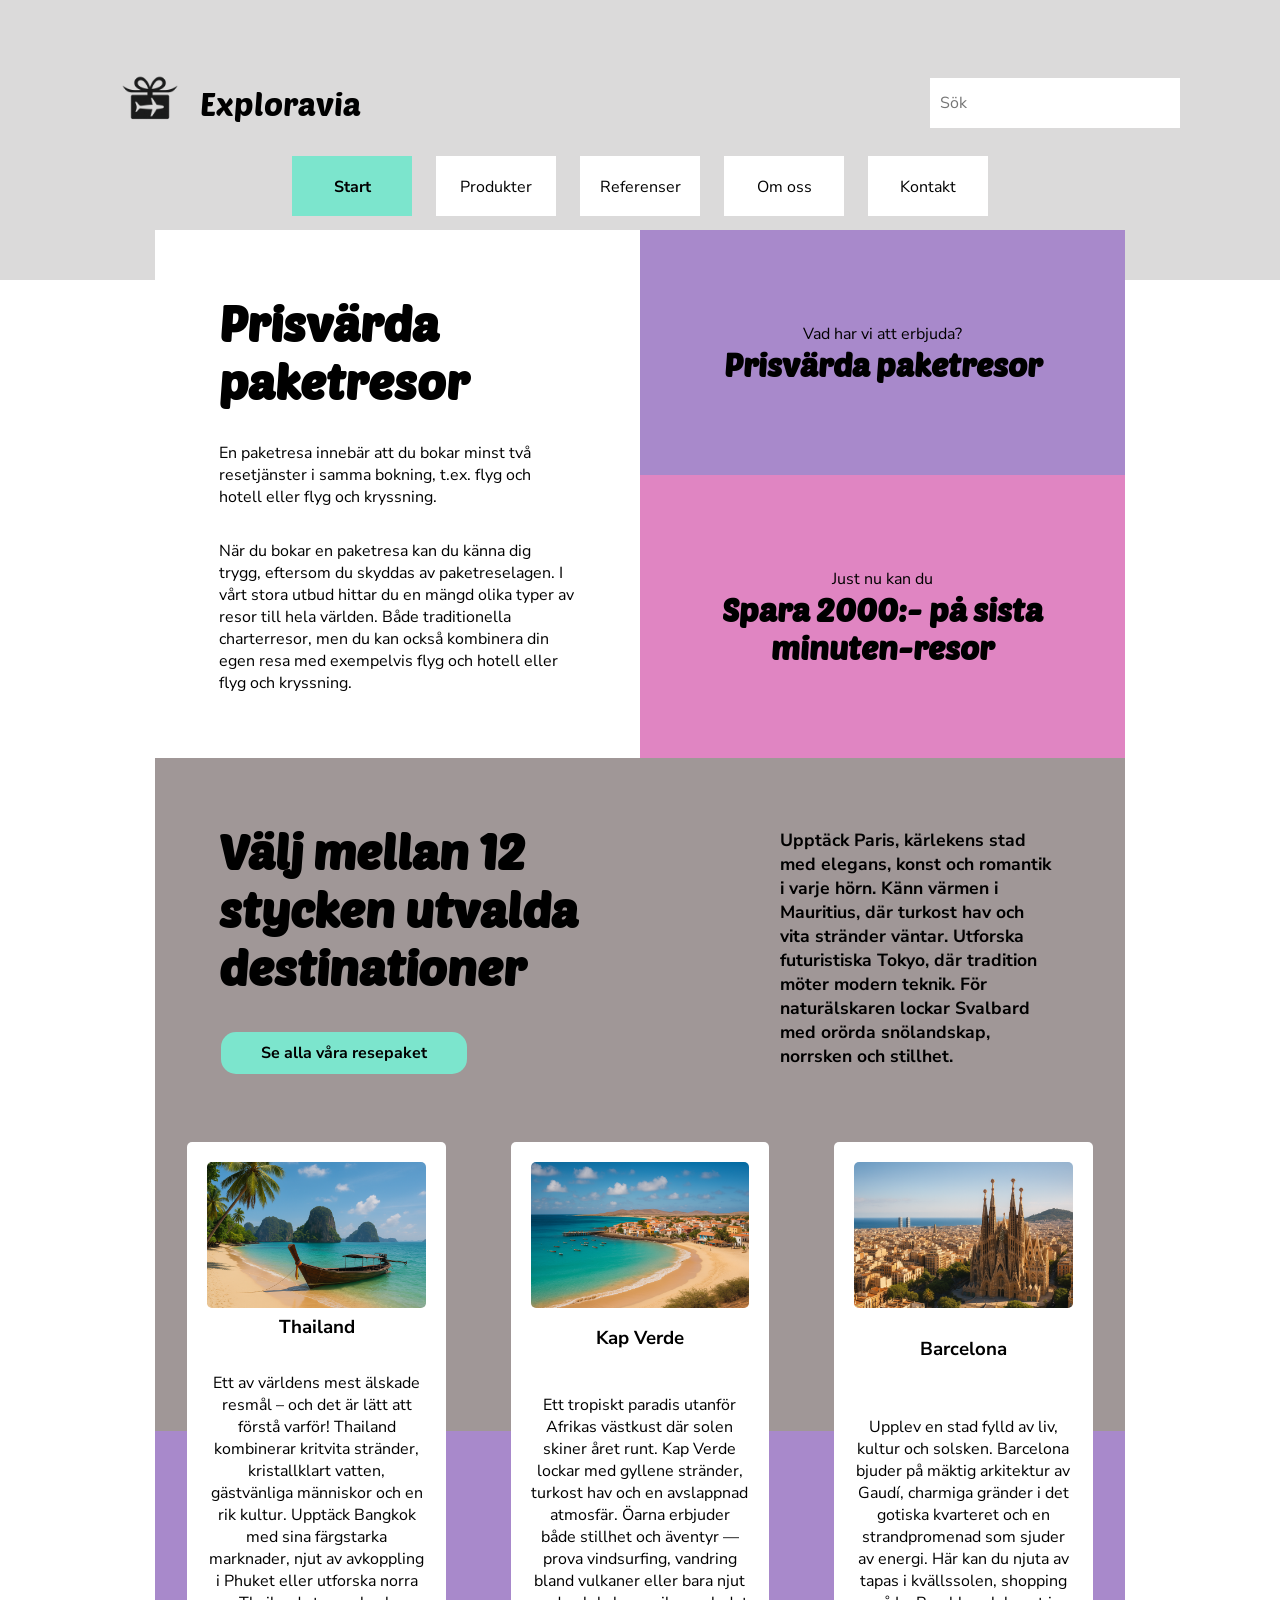
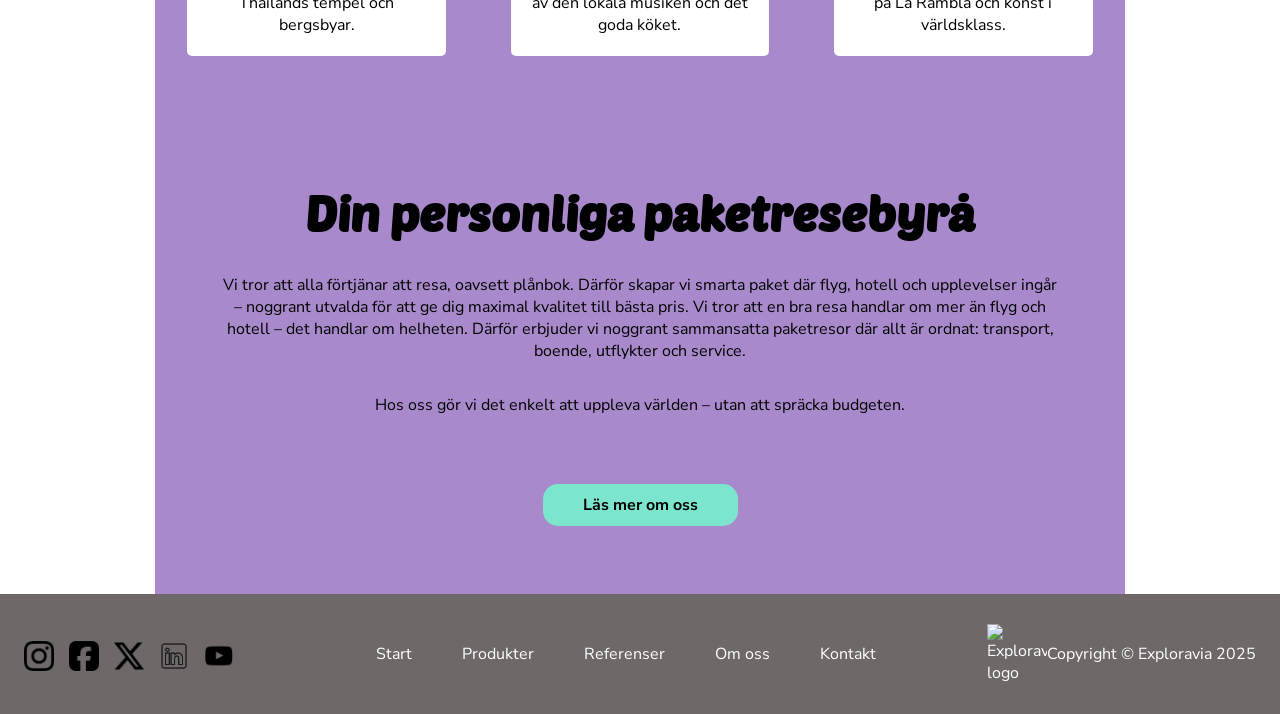
==== commit 3112dd13: "Merge branch 'alexander' of https://github.com/ellenfredholm-ctrl/Projektarbete---F-retagssida into " ====
--- a/index.html
+++ b/index.html
@@ -42,7 +42,6 @@
                 <h1>Prisvärda paketresor</h1>
                 <p>En paketresa innebär att du bokar minst två resetjänster i samma bokning, t.ex. flyg och hotell eller flyg och kryssning.</p>
                 <p>När du bokar en paketresa kan du känna dig trygg, eftersom du skyddas av paketreselagen. I vårt stora utbud hittar du en mängd olika typer av resor till hela världen. Både traditionella charterresor, men du kan också kombinera din egen resa med exempelvis flyg och hotell eller flyg och kryssning.</p>
-                <button><a href="products.html">Se alla våra resepaket</a></button>
             </div>
         </div>
         <div class="index-item2">
@@ -62,6 +61,7 @@
         <div class="main-item1">
             <div>
                 <h1>Välj mellan 12 stycken utvalda destinationer</h1>
+                <button><a href="products.html">Se alla våra resepaket</a></button>
             </div>
         </div>
         <div class="main-item2">
@@ -77,7 +77,7 @@
                     <img src="img/products/thailand.png">
                 </div>
                 <h3>Thailand</h3> 
-                <p>Lorem ipsum dolor sit amet consectetur adipisicing elit. Hic laudantium necessitatibus iusto impedit veniam quos accusantium aspernatur veritatis nisi explicabo!</p> 
+                <p>Ett av världens mest älskade resmål – och det är lätt att förstå varför! Thailand kombinerar kritvita stränder, kristallklart vatten, gästvänliga människor och en rik kultur. Upptäck Bangkok med sina färgstarka marknader, njut av avkoppling i Phuket eller utforska norra Thailands tempel och bergsbyar.</p> 
             </div>
         </div>
         <div class="card-item2">
@@ -86,7 +86,7 @@
                     <img src="img/products/kap-verde.png">
                 </div>
                 <h3>Kap Verde</h3> 
-                <p>Lorem ipsum dolor sit amet consectetur adipisicing elit. Hic laudantium necessitatibus iusto impedit veniam quos accusantium aspernatur veritatis nisi explicabo!</p> 
+                <p>Ett tropiskt paradis utanför Afrikas västkust där solen skiner året runt. Kap Verde lockar med gyllene stränder, turkost hav och en avslappnad atmosfär. Öarna erbjuder både stillhet och äventyr — prova vindsurfing, vandring bland vulkaner eller bara njut av den lokala musiken och det goda köket.</p> 
             </div>
         </div>
         <div class="card-item3">
@@ -95,7 +95,7 @@
                     <img src="img/products/barcelona.png">
                 </div>
                 <h3>Barcelona</h3> 
-                <p>Lorem ipsum dolor sit amet consectetur adipisicing elit. Hic laudantium necessitatibus iusto impedit veniam quos accusantium aspernatur veritatis nisi explicabo!</p> 
+                <p>Upplev en stad fylld av liv, kultur och solsken. Barcelona bjuder på mäktig arkitektur av Gaudí, charmiga gränder i det gotiska kvarteret och en strandpromenad som sjuder av energi. Här kan du njuta av tapas i kvällssolen, shopping på La Rambla och konst i världsklass.</p> 
             </div>
         </div>
     </div>
@@ -103,8 +103,8 @@
           <div class="main-left-item3">
               <div>
                   <h1>Din personliga paketresebyrå</h1>
-                  <p>När du bokar en paketresa kan du känna dig trygg, eftersom du skyddas av paketreselagen. I vårt stora utbud hittar du en mängd olika typer av resor till hela världen. Både traditionella charterresor, men du kan också kombinera din egen resa med exempelvis flyg och hotell eller flyg och kryssning.</p>
-                  <p>Pellentesque a tellus mauris. Nam sodales pretium rutrum. Aenean imperdiet, leo nec consectetur blandit, risus erat commodo tortor, sit amet dignissim orci lorem vel felis. Ut tempus dignissim.</p>
+                  <p>Vi tror att alla förtjänar att resa, oavsett plånbok. Därför skapar vi smarta paket där flyg, hotell och upplevelser ingår – noggrant utvalda för att ge dig maximal kvalitet till bästa pris. Vi tror att en bra resa handlar om mer än flyg och hotell – det handlar om helheten. Därför erbjuder vi noggrant sammansatta paketresor där allt är ordnat: transport, boende, utflykter och service.</p>
+                  <p>Hos oss gör vi det enkelt att uppleva världen – utan att spräcka budgeten.</p>
                   <button><a href="/about.html">Läs mer om oss</a></button>
               </div>
           </div>
--- a/style.css
+++ b/style.css
@@ -670,6 +670,10 @@
     text-decoration: none;
 }
 
+a.email-link {
+    color: #000000;
+}
+
 button {
     background-color: #7CE5CD;
     font-family: Nunito Sans, 'Gill Sans', 'Gill Sans MT', Calibri, sans-serif;
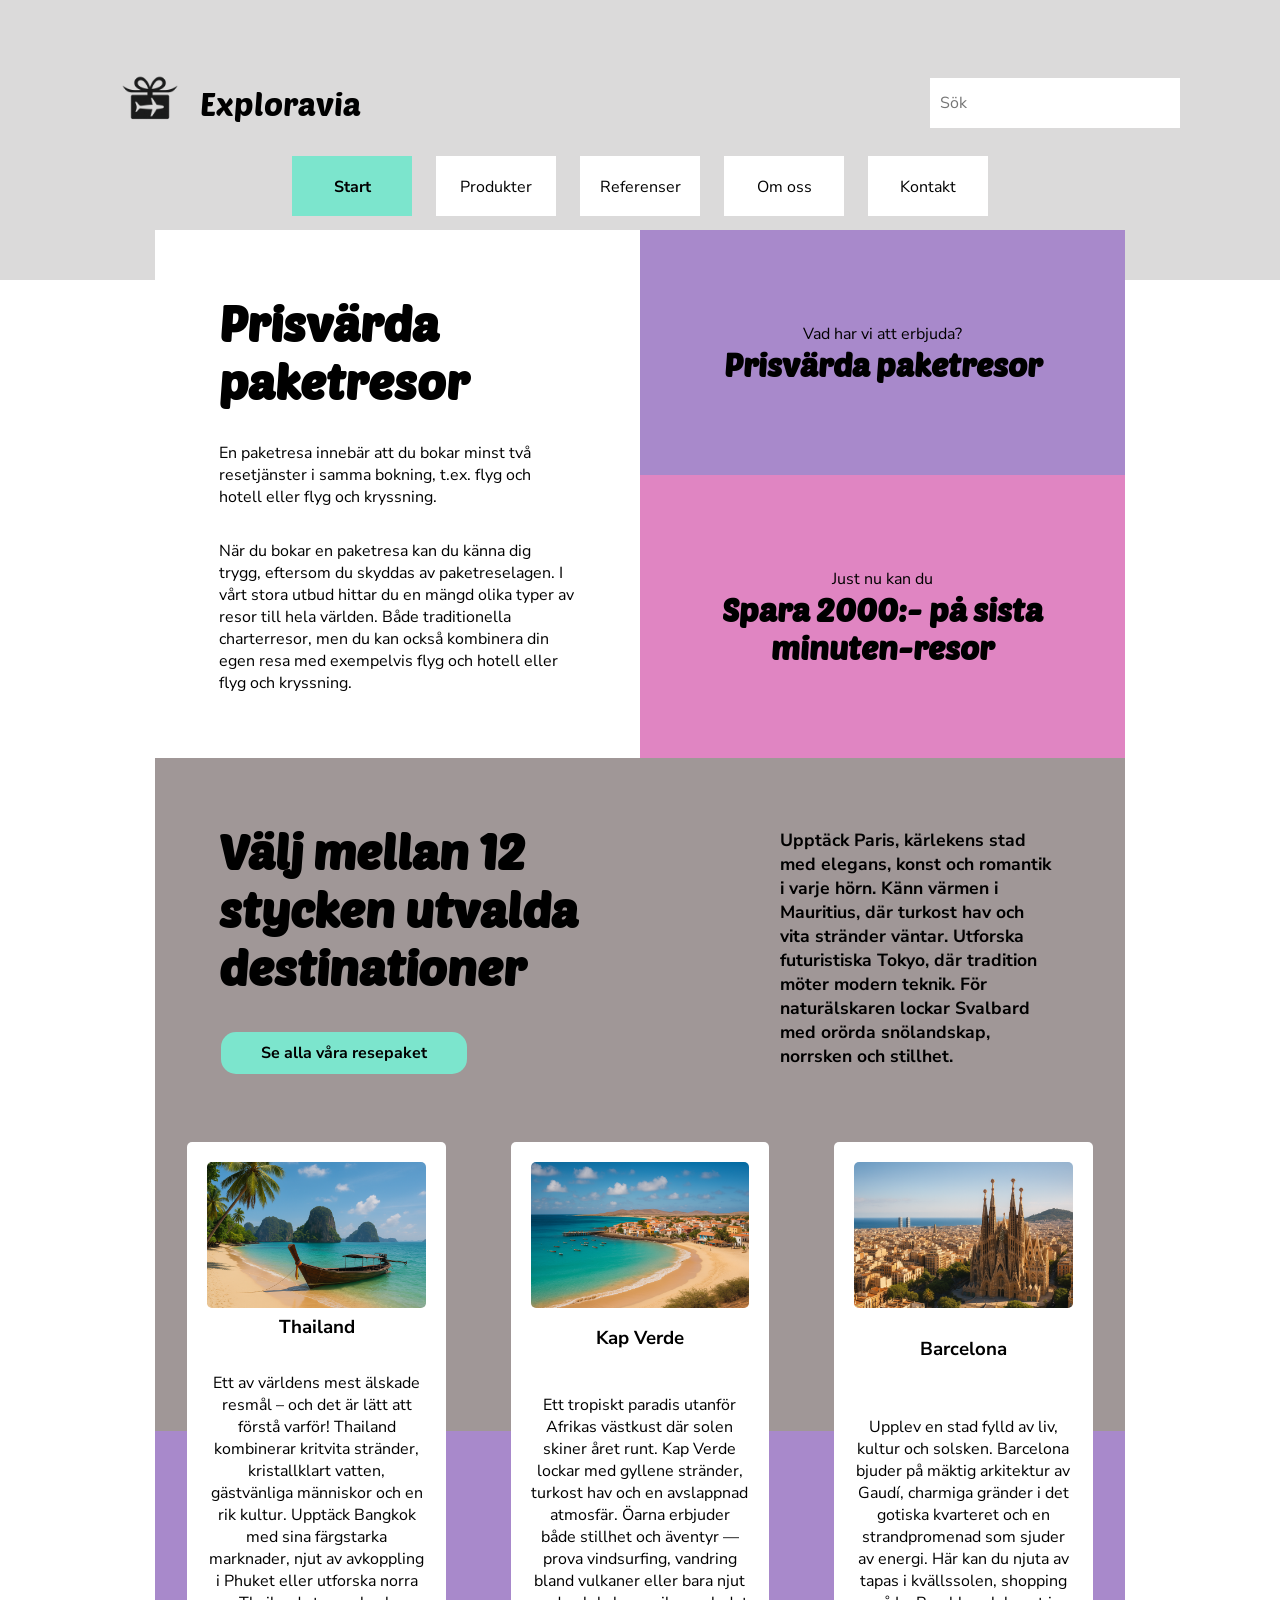
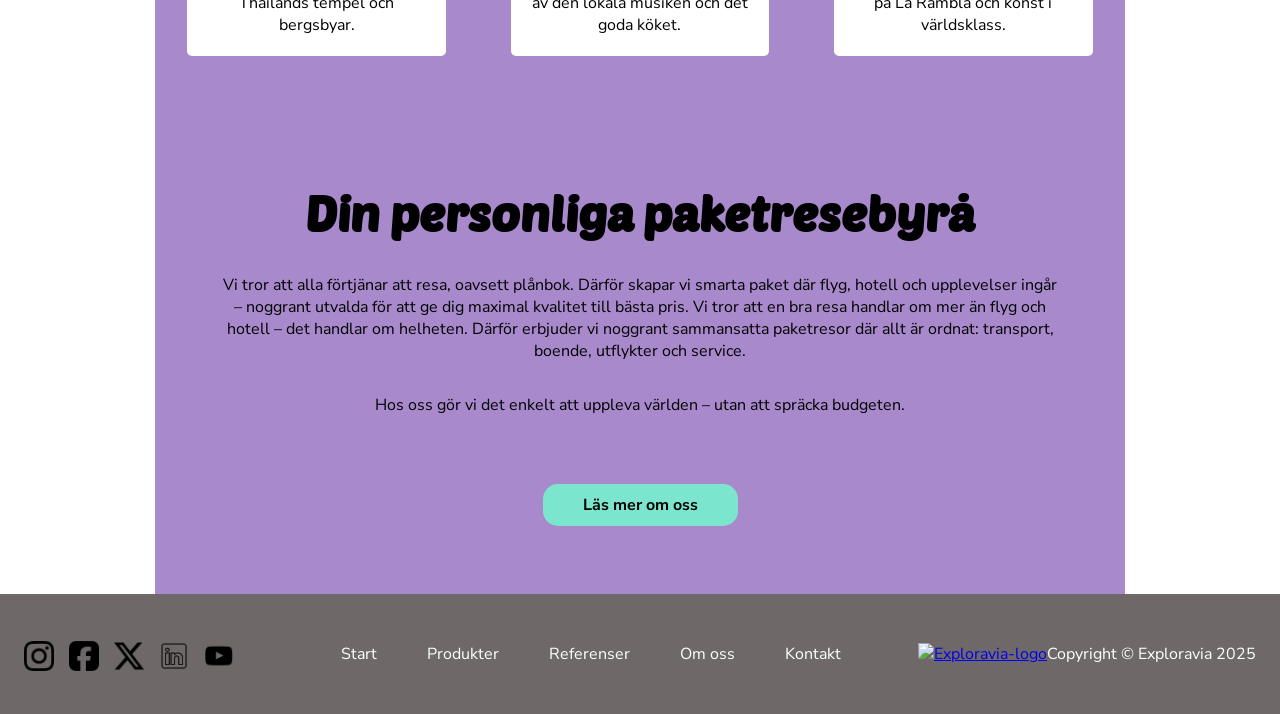
==== commit b4ebeb46: "Made footer icon path to index" ====
--- a/index.html
+++ b/index.html
@@ -130,7 +130,9 @@
         </ul>
       </div>
       <div class="footer-logo">
-        <img src="img/Logo-exploravia.png" alt="Exploravia-logo">
+        <a href="/index.html">
+          <img src="img/Logo-exploravia.png" alt="Exploravia-logo">
+        </a>
         <div class="footer-copyright">
         <span>Copyright © Exploravia 2025</span>
         </div>
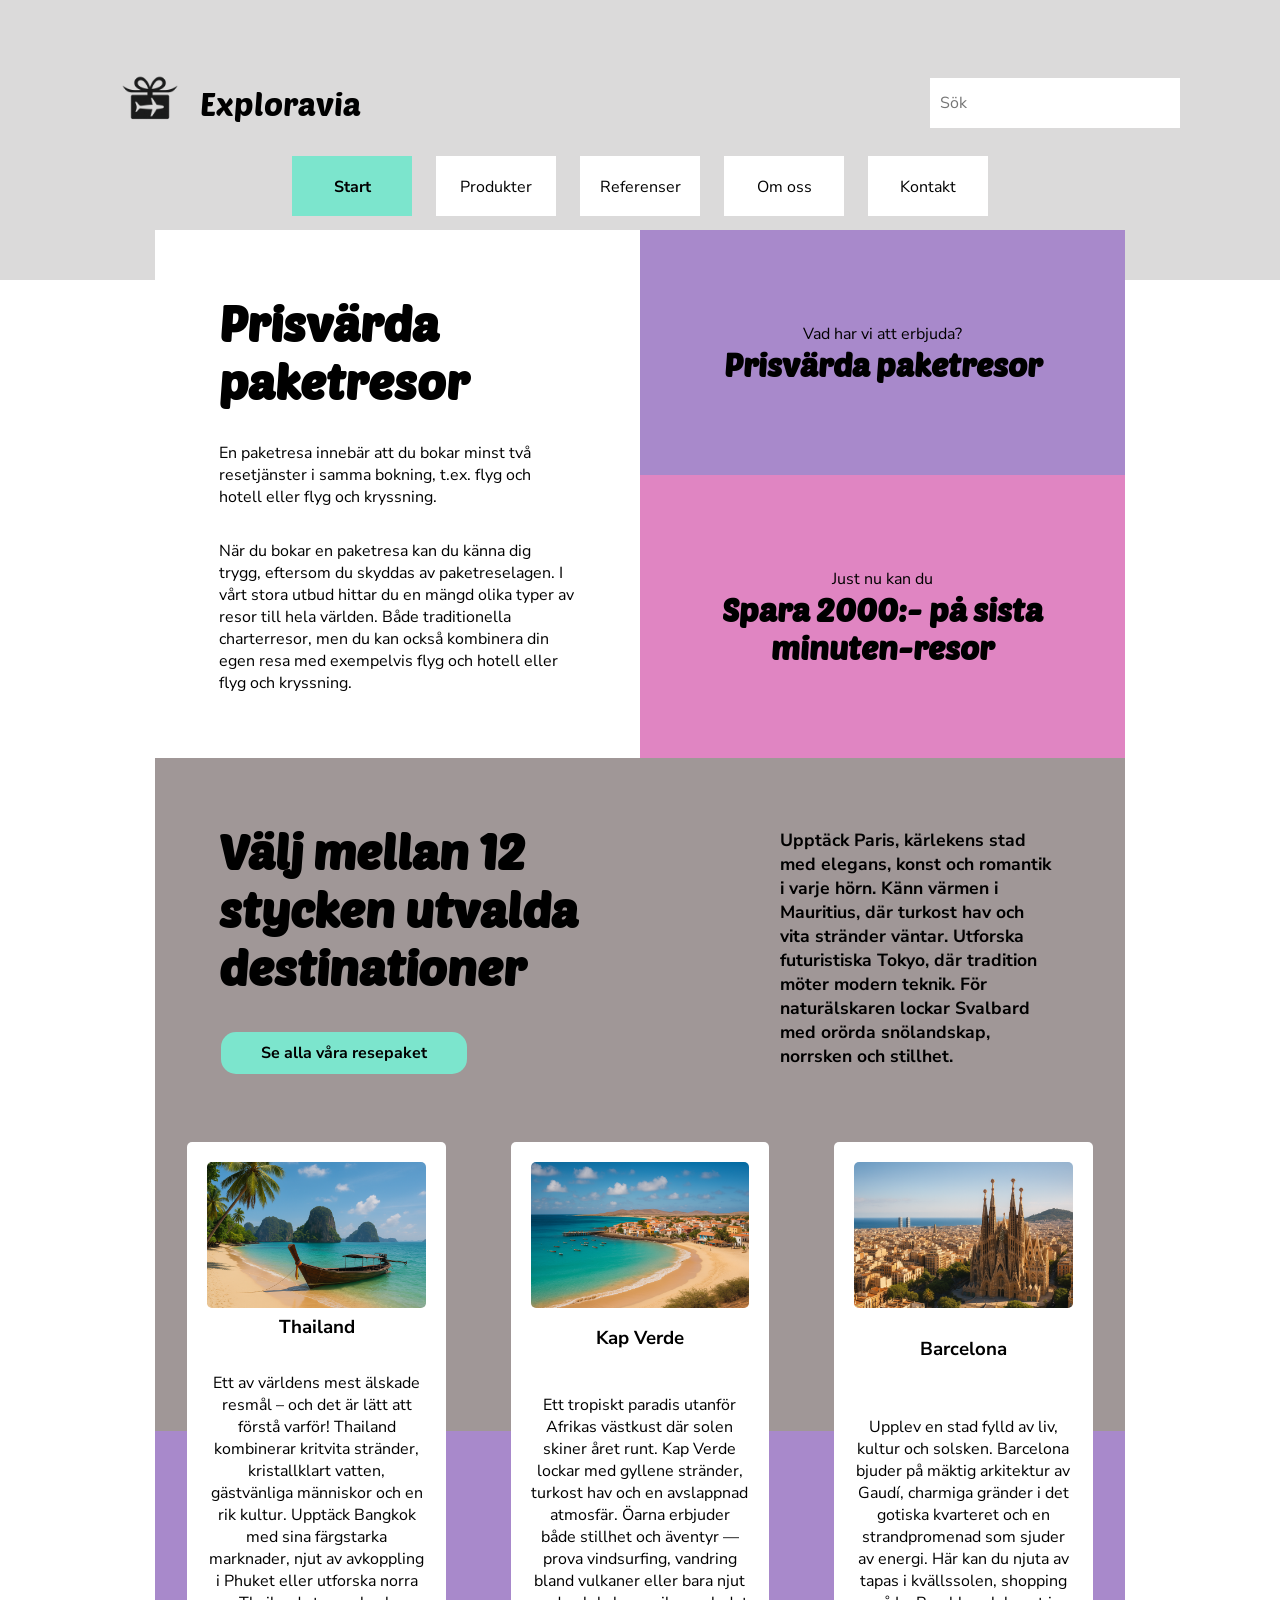
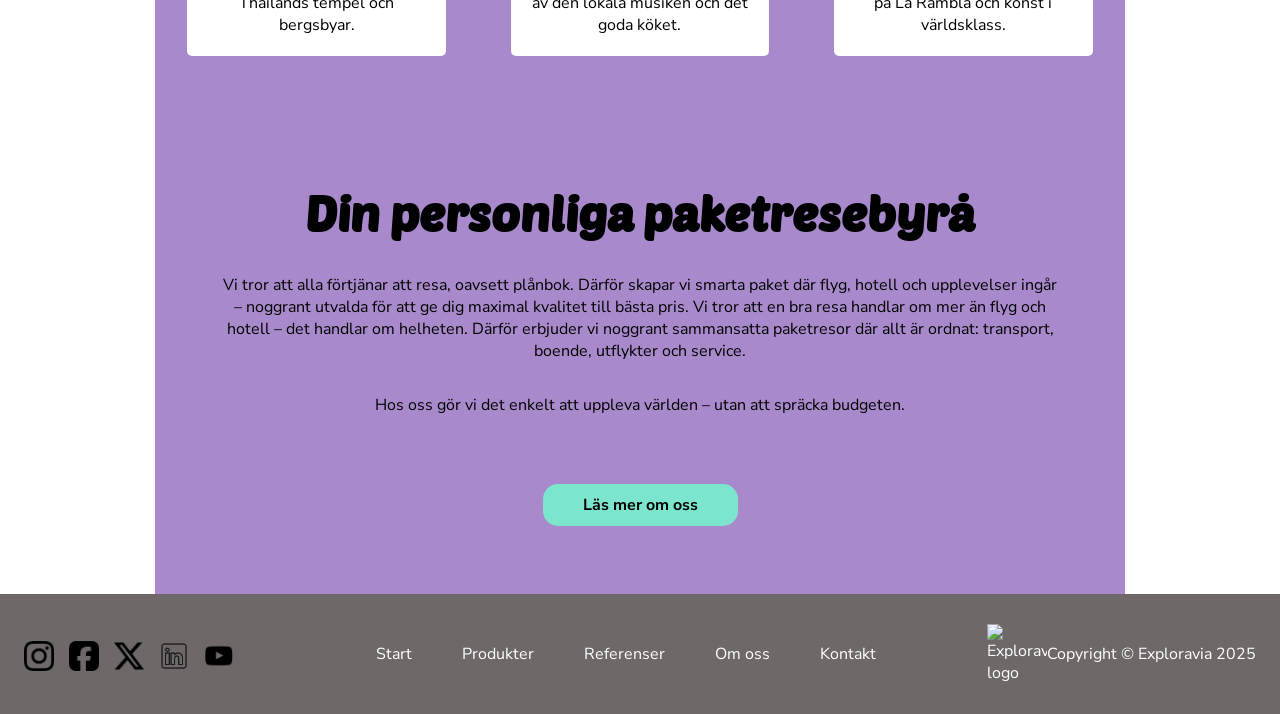
==== commit 56084732: "changed to top-nav links" ====
--- a/index.html
+++ b/index.html
@@ -16,10 +16,10 @@
     <header>
       <div class="logo-search">
         <div class="logo">
-          <a href="/index.html">
+          <a href="/">
            <img src="img/Logo-Exploravia.png" alt="Exploravia-logo">
           </a>
-          <a href="/index.html">
+          <a href="/">
             <span class="logo-text">Exploravia</span>
           </a>
         </div>
@@ -130,9 +130,7 @@
         </ul>
       </div>
       <div class="footer-logo">
-        <a href="/index.html">
-          <img src="img/Logo-exploravia.png" alt="Exploravia-logo">
-        </a>
+        <img src="img/Logo-exploravia.png" alt="Exploravia-logo">
         <div class="footer-copyright">
         <span>Copyright © Exploravia 2025</span>
         </div>
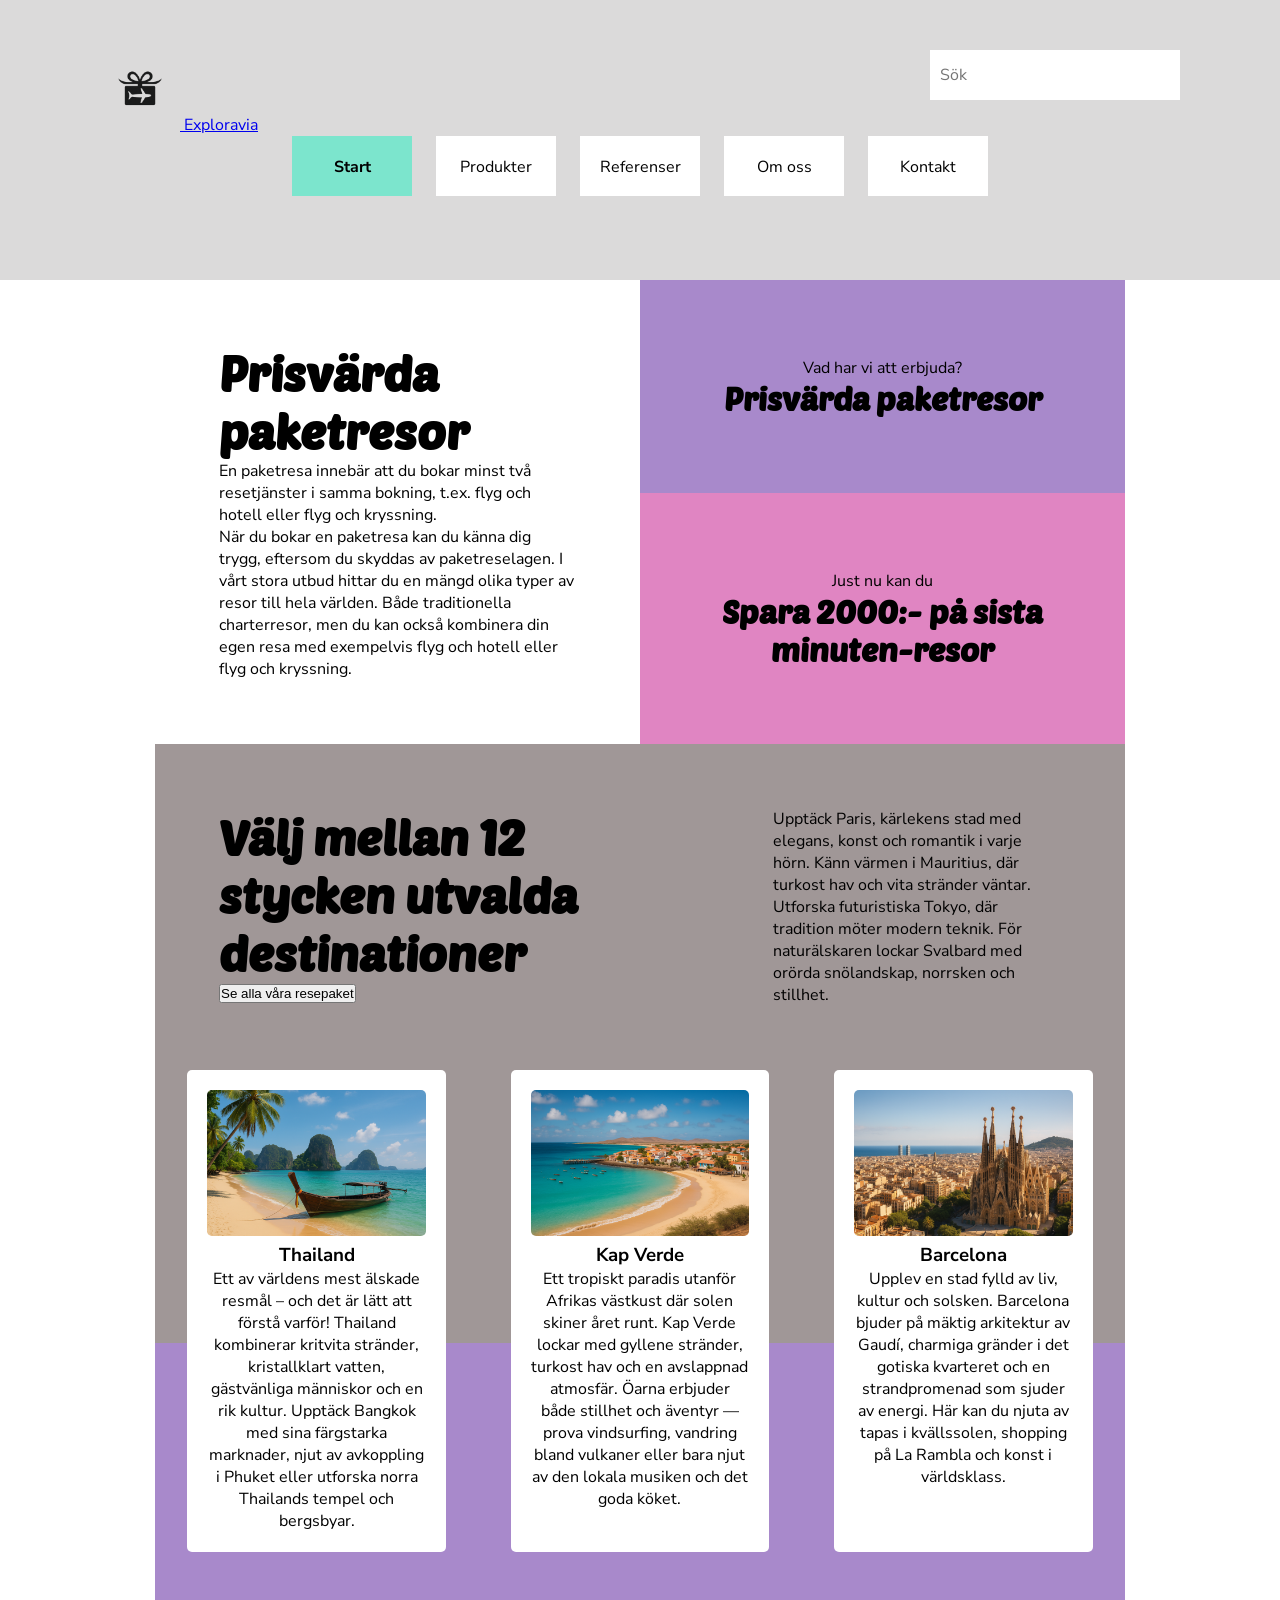
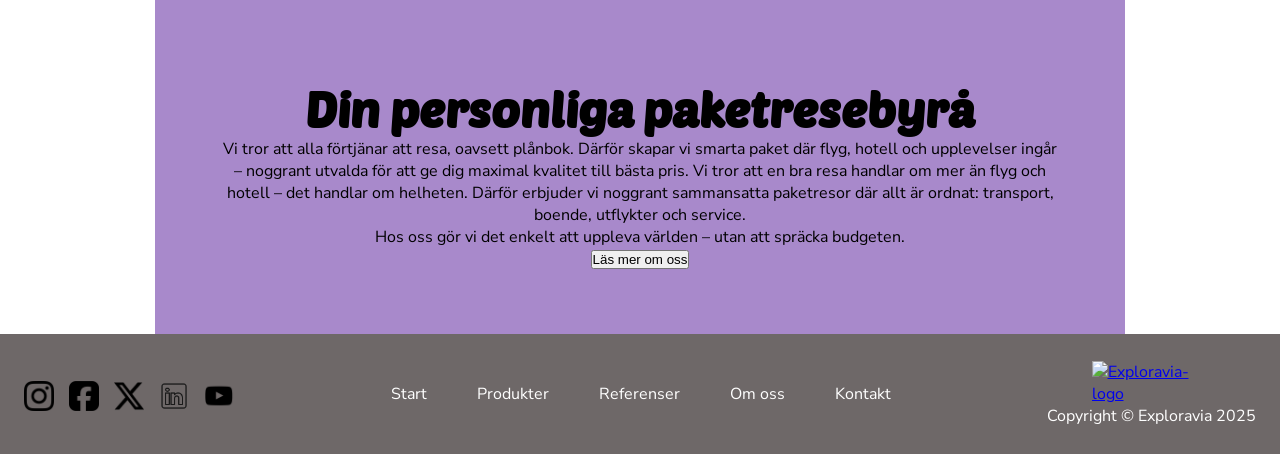
==== commit 001a1c35: "Fixade loggans storlek i footern" ====
--- a/index.html
+++ b/index.html
@@ -16,10 +16,10 @@
     <header>
       <div class="logo-search">
         <div class="logo">
-          <a href="/">
+          <a href="/index.html">
            <img src="img/Logo-Exploravia.png" alt="Exploravia-logo">
           </a>
-          <a href="/">
+          <a href="/index.html">
             <span class="logo-text">Exploravia</span>
           </a>
         </div>
@@ -130,7 +130,9 @@
         </ul>
       </div>
       <div class="footer-logo">
-        <img src="img/Logo-exploravia.png" alt="Exploravia-logo">
+        <a href="/index.html">
+          <img src="img/Logo-exploravia.png" alt="Exploravia-logo">
+        </a>
         <div class="footer-copyright">
         <span>Copyright © Exploravia 2025</span>
         </div>
--- a/style.css
+++ b/style.css
@@ -3,7 +3,6 @@
     margin: 0;
     padding: 0;
 }
-
 body {
     /* margin: 0 auto;
     padding: 0; */
@@ -20,37 +19,25 @@
     /* justify-content: center;
     align-items: center; */
     flex-direction: column;
+    /* nedan är för att göra så att headern ligger under main content */
     position: relative;
     z-index: 1;
     padding: 0 50px;
 }
 
-.logo {
-    display: flex;
-    align-items: center;
-}
-
 .logo-search {
     display: flex;
     justify-content: space-between;
     padding: 50px;
     padding-bottom: 0;
-    align-items: center;
 }
 
 .logo img {
-    width: 100px;
-}
-
-.logo-text {
-    font-family: Poetsen One, 'Gill Sans', 'Gill Sans MT', Calibri, sans-serif;
-    color: #000000;
-    font-size: 2em;
-}
-
-.logo a {
-    text-decoration: none;
-}
+    height: 80px;
+    width: auto;
+    border-radius: 5px;
+}
+
 .search {
     background-color: #FFFFFF;
     color: #000000;
@@ -109,11 +96,16 @@
     display: block;
 }
 
+
+/* Kontakt */
+
 .contact-page {
     display: flex;
     flex-direction: column;
     align-items: center;
     width: 970px;
+
+    /* nedan är för att göra så main content lägger sig över header */
     position: relative;
     z-index: 2;
     margin-top: -50px;
@@ -152,15 +144,13 @@
 .contact-info-head {
     text-align: center;
 }
-
 .icon-text-alignment {
     display: flex;
     flex-direction: row;
     justify-content: space-around;
     margin-top: 20px;
 }
-
-.contact-info p, .contact-info span {
+.contact-info p {
     font-size:1.25em;
 }
 
@@ -268,11 +258,12 @@
     max-width: 400px;
 }
 
+
+
 h1 {
     font-size: 3em;
     font-family: Poetsen One, 'Gill Sans', 'Gill Sans MT', Calibri, sans-serif;
 }
-
 h2 {
     font-size: 2em;
     font-family: Poetsen One, 'Gill Sans', 'Gill Sans MT', Calibri, sans-serif;
@@ -285,7 +276,6 @@
     grid-template-rows: auto auto;
     background-color: #A09797;
 }
-
 .history-left-item1 {
     grid-row-start: 1;
     grid-row-end: 2;
@@ -297,7 +287,6 @@
     padding: 4em;
     background-color: #E085C2;
 }
-
 .history-left-item2 {
     grid-row-start: 1;
     grid-row-end: 2;
@@ -309,7 +298,6 @@
     padding: 4em;
     background-color: #EEEEEE;
 }
-
 .history-left-item3 {
     grid-row-start: 1;
     grid-row-end: 2;
@@ -321,7 +309,6 @@
     padding: 4em;
     background-color: #A889CB;
 }
-
 .history-left-item4 {
     grid-row-start: 1;
     grid-row-end: 2;
@@ -333,7 +320,6 @@
     padding: 4em;
     background-color: #EEEEEE;
 }
-
 .history-left-item5 {
     grid-row-start: 1;
     grid-row-end: 2;
@@ -345,7 +331,6 @@
     padding: 4em;
     background-color: #7CE5CD;
 }
-
 .history-left-item6 {
     grid-row-start: 1;
     grid-row-end: 2;
@@ -357,14 +342,12 @@
     padding: 4em;
     background-color: #EEEEEE;
 }
-
 .history-right-container {
     display: grid;
     padding: 0em;
     grid-template-columns: 4fr 2fr;
     grid-template-rows: auto auto;
 }
-
 .history-right-item1 {
     /* padding: 0 2em; */
     grid-row-start: 2;
@@ -377,7 +360,6 @@
     padding: 4em;
     background-color: #FFFFFF;
 }
-
 .history-right-item2 {
     grid-row-start: 2;
     grid-row-end: 3;
@@ -389,7 +371,6 @@
     text-align: center;
     background-color: #7CE5CD;
 }
-
 .history-right-item3 {
     /* padding: 0 2em; */
     grid-row-start: 2;
@@ -402,7 +383,6 @@
     padding: 4em;
     background-color: #FFFFFF;
 }
-
 .history-right-item4 {
     grid-row-start: 2;
     grid-row-end: 3;
@@ -414,7 +394,6 @@
     text-align: center;
     background-color: #E085C2;
 }
-
 .cards-container {
     display: grid;
     grid-template-columns: 1fr 1fr 1fr;
@@ -422,57 +401,45 @@
     padding: 0;
     background-color: #A09797;
 }
-
 .card {
     text-align: center;
     background-color: #fff;
     width: 80%;
     padding: 20px;
     border-radius: 5px;
-    display: flex;
-    flex-direction: column;
-    justify-content: space-between;
-    /* align-items: center; */
-}
-
+  }
 .card img {
     max-width: 100%;
     height: auto;
     border-radius: 5px;
 }
-
 .card-item1, .card-item2, .card-item3, .card-item4, .card-item5, .card-item6, .card-item7, .card-item8, .card-item9, .card-item10, .card-item11, .card-item12 {
     display: flex;
     justify-content: center;
     padding: 0;
     padding-bottom: 4rem;
 }
-
 .card-item1 {
     grid-row-start: 1;
     grid-row-end: 1;
     grid-column-start: 1;
     grid-column-end: 2;
 }
-
 .card-item2 {
     grid-row-start: 1;
     grid-row-end: 1;
     grid-column-start: 2;
     grid-column-end: 3;
 }
-
 .card-item3 {
     grid-row-start: 1;
     grid-row-end: 1;
     grid-column-start: 3;
     grid-column-end: 4;
 }
-
 .card-item1, .card-item2, .card-item3 {
     background: linear-gradient(#A09797 50%, #A889CB 50%);
 }
-
 .card-item4, .card-item5, .card-item6, .card-item7, .card-item8, .card-item9, .card-item10, .card-item11, .card-item12 {
     background:#A889CB 100%;
 }
@@ -482,11 +449,7 @@
     padding: 0em;
     grid-template-columns: 1fr 1fr;
     grid-template-rows: auto auto;
-    position: relative;
-    z-index: 2;
-    margin-top: -50px;
-}
-
+}
 .index-item1 {
     grid-row-start: 1;
     grid-row-end: 3;
@@ -498,7 +461,6 @@
     background-color: #FFFFFF;
     padding: 4rem;
 }
-
 .index-item2 {
     grid-row-start: 1;
     grid-row-end: 2;
@@ -511,7 +473,6 @@
     background-color: #A889CB;
     padding: 4rem;
 }
-
 .index-item3 {
     /* padding: 0 2em; */
     grid-row-start: 2;
@@ -525,7 +486,6 @@
     background-color: #E085C2;
     padding: 4rem;
 }
-
 .index-item4 {
     grid-row-start: 2;
     grid-row-end: 3;
@@ -536,16 +496,14 @@
     align-items: center;
     text-align: center;
 }
-
 .main-container {
     display: grid;
     padding: 0em;
     grid-template-columns: 4fr 3fr;
     grid-template-rows: auto auto;
     background-color: #A09797;
-    position: relative;
-}
-
+
+}
 .main-item1 {
     /* padding: 0em; */
     grid-row-start: 1;
@@ -557,7 +515,6 @@
     justify-content: center;
     padding: 4em;
 }
-
 .main-item2 {
     /* padding: 0em; */
     grid-row-start: 1;
@@ -568,40 +525,13 @@
     align-items: flex-start;
     justify-content: center;
     padding: 4em;
-    font-weight: bold;
-    font-size: 1.1em;
-}
-
-.main-item3 {
-    /* padding: 0em; */
-    grid-row-start: 2;
-    grid-row-end: 2;
-    grid-column-start: 1;
-    grid-column-end: 3;
-    display: flex;
-    align-items: flex-start;
-    justify-content: center;
-    padding: 0 4em 4em 4em;
-}
-
- p {
-    margin: 2em 0;
-}
-
- p:last-child {
-    margin-bottom: 0;
-}
-
+}
 main {
     margin: 0 auto;
     padding: 0;
     max-width: 60.625rem;
     background-color: #A09797;
-    position: relative;
-    z-index: 2;
-    margin-top: -50px;
-}
-
+}
 .main-left-container {
     display: grid;
     padding: 0em;
@@ -610,7 +540,6 @@
     background-color: #A09797;
 
 }
-
 .main-left-item1 {
     grid-row-start: 1;
     grid-row-end: 2;
@@ -622,7 +551,6 @@
     padding: 4em;
     background-color: #FFFFFF;
 }
-
 .main-left-item2 {
     grid-row-start: 1;
     grid-row-end: 2;
@@ -634,11 +562,6 @@
     text-align: center;
     background-color: #A889CB;
 }
-
-.main-left-item2 p, .main-item2 p, .index-item2 p, .index-item3 p, .main-item3 p:first-child {
-    margin: 0;
-}
-
 .main-left-item3 {
     grid-row-start: 1;
     grid-row-end: 2;
@@ -651,7 +574,6 @@
     padding: 4em;
     background-color: #A889CB;
 }
-
 .main-left-item4 {
     grid-row-start: 1;
     grid-row-end: 2;
@@ -664,17 +586,24 @@
     padding: 4em;
     background-color: #A09797;
 }
-
+/* button {
+    background-color: #fff;
+    border: none;
+    border-radius: 30px;
+    text-transform: uppercase;
+    font-weight: bold;
+    padding: 15px 45px;
+    text-align: center;
+    display: inline-block;
+    margin: 4px 2px;
+    cursor: pointer;
+} */
 button a {
     color: #000;
     text-decoration: none;
 }
 
-a.email-link {
-    color: #000000;
-}
-
-button {
+.small-button {
     background-color: #7CE5CD;
     font-family: Nunito Sans, 'Gill Sans', 'Gill Sans MT', Calibri, sans-serif;
     border: none;
@@ -690,7 +619,7 @@
     font-size: medium;
 }
 
-button:hover {
+.small-button:hover {
     box-shadow: 0 0 6px 6px rgba(110, 104, 104, 0.28);
 }
 
@@ -698,21 +627,17 @@
     background-color: #7CE5CD;
     color: #fff;
 }
-
 .references-container {
     display: grid;
     grid-template-rows: auto auto;
     grid-template-columns: 1fr 1fr 1fr;
 }
-
 .references-item1, .references-item2, .references-item3, .references-item4, .references-item5, .references-item6, .references-item8 {
     padding: 2em;
 }
-
 div[class^="references-item"] {
     text-align: center;
 }
-
 .references-item1 {
     grid-row-start: 1;
     grid-row-end: 2;
@@ -722,7 +647,6 @@
     display: flex;
     align-items: flex-start;
 }
-
 .references-item2 {
     grid-row-start: 1;
     grid-row-end: 2;
@@ -732,7 +656,6 @@
     display: flex;
     align-items: flex-start;
 }
-
 .references-item3 {
     grid-row-start: 1;
     grid-row-end: 2;
@@ -742,7 +665,6 @@
     display: flex;
     align-items: flex-start;
 }
-
 .references-item4 {
     grid-row-start: 2;
     grid-row-end: 3;
@@ -752,7 +674,6 @@
     display: flex;
     align-items: flex-start;
 }
-
 .references-item5 {
     grid-row-start: 2;
     grid-row-end: 3;
@@ -762,7 +683,6 @@
     display: flex;
     align-items: flex-start;
 }
-
 .references-item6 {
     grid-row-start: 2;
     grid-row-end: 3;
@@ -772,7 +692,6 @@
     display: flex;
     align-items: flex-start;
 }
-
 footer {
     background-color: #6E6868;
     color: #ffffff;
@@ -782,16 +701,13 @@
     align-items: center;
     height: 120px;
 }
-
 footer ul {
     padding: 0;
     list-style: none;
 }
-
 footer ul li a {
     text-decoration: none;
 }
-
 footer ul li a:hover {
     font-weight: bold;
 }
@@ -800,6 +716,7 @@
     color: #ffffff;
 }
 
+
 .footer-socials img {
     max-height: 30px;
 }
@@ -809,7 +726,6 @@
     display: flex;
     align-items: center;
     max-height: 30px;
-
 }
 
 .footer-socials ul {
@@ -823,19 +739,14 @@
     display: flex;
     align-items: center;
     gap: 50px;
-    margin-left: 30px;
-}
-
-.footer-logo {
-    display: flex;
-    align-items: center;  
+
 }
 
 .footer-logo img {
-    width: 60px;    
-}
-
-
-
-
-
+    width: 120px;      /* justera storlek här */
+    height: auto;      /* behåll proportioner */
+    display: block;
+    margin: 0 auto;    /* centrerar horisontellt */
+  }
+
+
